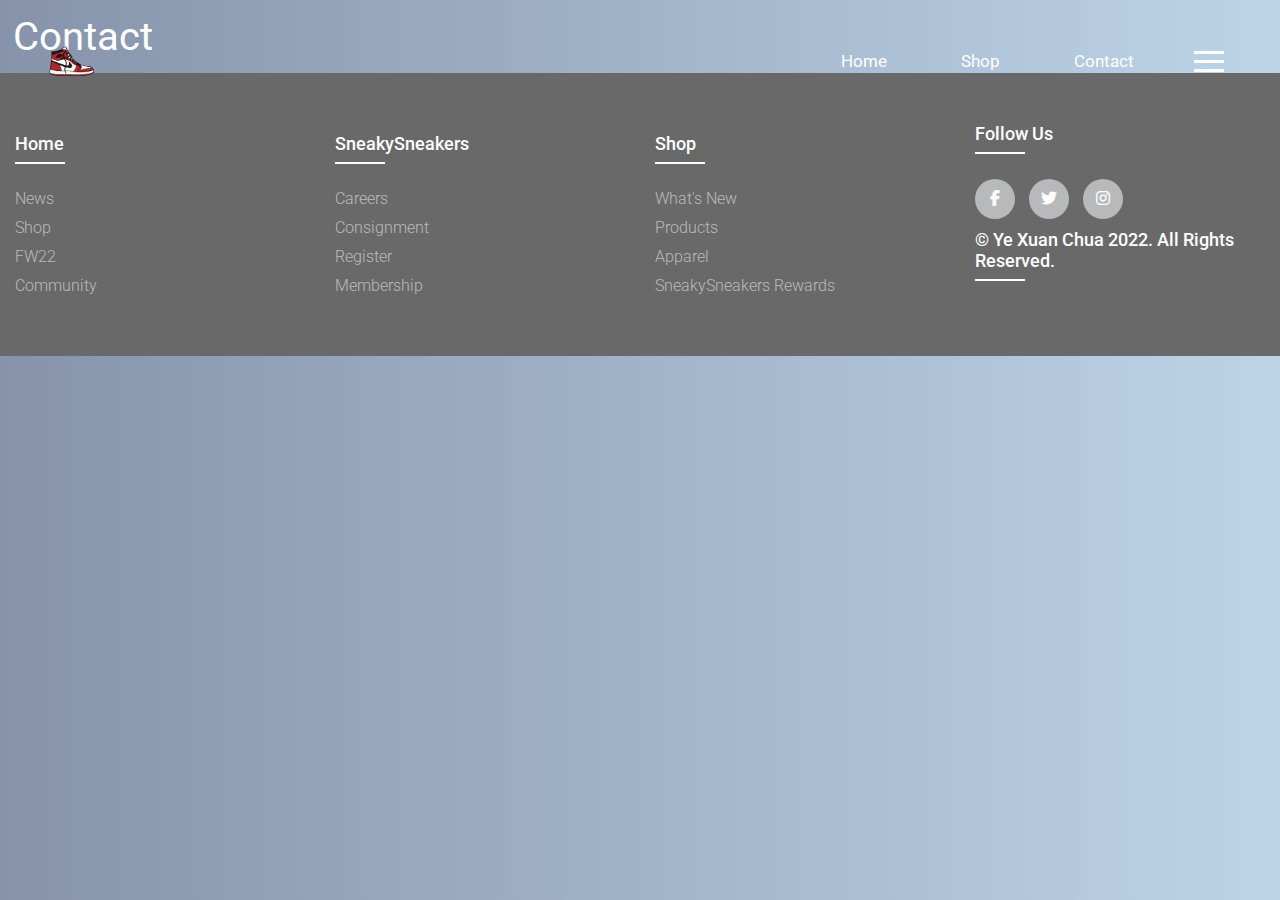
==== contact.html @ 9e3365d9 "update 23/11" ====
<!DOCTYPE html>
    <html lang="en">
    <head>
        <meta charset="UTF-8">
        <meta name="viewport" content="width=device-width, initial-scale=1.0">

        <link rel="preconnect" href="https://fonts.googleapis.com">
        <link rel="preconnect" href="https://fonts.gstatic.com" crossorigin>
        <link href="https://fonts.googleapis.com/css2?family=Roboto:wght@300;400&display=swap" rel="stylesheet">

        <link
        rel="stylesheet"
        type="text/css"
        href="https://cdnjs.cloudflare.com/ajax/libs/font-awesome/6.2.0/css/all.min.css"
      />

        <!--HEADER-->
        <header class="header" id="header">
            <!--<h1>sneakysneakers</h1>-->
        </header>

        <!--ICON-->
        <link rel="shortcut icon" href = "index.html" type = "image/x-icon" >

        <!--CSS-->
        <link rel="stylesheet" href="style.css">

        <title>sneakysneakers_contact</title>
    
    </head>
    <body>
        <div class="container">
            <div class="navbar">
                <img src="IMGs/jordan-1-icon.png" alt = "" style="width: 7%;" class="icon">
                <nav>
                    <ul id="menuList">
                        <li><a href="index.html">Home</a></li>
                        <li><a href="shop.html">Shop</a></li>
                        <li><a href="contact.html">Contact</a></li>
                    </ul>
                </nav>
                <div class= "hamburger">
                    <div class="line"></div>
                    <div class="line"></div>
                    <div class="line"></div>

                  </div>
            </div>
        </div>

            <div class="ctitle"> 
                <p>Contact</p>
            </div>



        
    
    <footer>
        <footer class="footer">
            <div class="container">
              <div class="row">
                <div class="footer-col">
                  <h4>Home</h4>
                  <ul>
                    <li><a href="#">News</a></li>
                    <li><a href="#">Shop</a></li>
                    <li><a href="#">FW22</a></li>
                    <li><a href="#">Community</a></li>
                  </ul>
                </div>
                <div class="footer-col">
                  <h4>SneakySneakers</h4>
                  <ul>
                    <li><a href="#">Careers</a></li>
                    <li><a href="#">Consignment</a></li>
                    <li><a href="#">Register</a></li>
                    <li><a href="#">Membership</a></li>
                  </ul>
                </div>
                <div class="footer-col">
                  <h4>Shop</h4>
                  <ul>
                    <li ><a href="#">What's new</a></li>
                    <li><a href="#">Products</a></li>
                    <li><a href="#">Apparel</a></li>
                    <li><a href="#">SneakySneakers Rewards</a></li>
                  </ul>
                </div>
                <div class="footer-col">
                  <h4>Follow Us</h4>
                  <div class="social-links">
                    <a href="#"><i class="fab fa-facebook-f"></i></a>
                    <a href="#"><i class="fab fa-twitter"></i></a>
                    <a href="#"><i class="fab fa-instagram"></i></a>
                  </div>
                  <h4 class="copyright">
                    &copy; Ye Xuan Chua 2022. All rights reserved.
                  </h4>
                </div>
              </div>
            </div>
          </footer>

    </footer>

</main>
</body>
    </html>
---- style.css ----
@charset "utf-8";
/* CSS Document */
* {
  margin: 0;
  padding: 0;
  box-sizing: border-box;
}
body {
  font-family: "Roboto", sans-serif;
  background: linear-gradient(to right, #8693ab, #bdd4e7);
  width: 100%;
}
/* ------------------- NAVIGATION BAR ------------------ */
.container {
  width: 100%;
  font-family: "Roboto", sans-serif;
}
.back-gif {
  width: 100%;
  z-index: -10;
}
.div-vid {
  width: 100%;
  text-align: center;
}
.container p {
  position: absolute;
  top: 50%;
  left: 50%;
  text-align: center;
  transform: translate(-50%, -50%);
  font-size: 50px;
  color: white;
}
.navbar {
  width: 98%;
  position: absolute;
  top: 0;
  left: 0;
  padding: 30px;
  display: flex;
  align-items: center;
  justify-content: space-between;
}
.navbar .icon {
  width: 7%;
}
.intro-text p {
  font-size: 50px;
  font-weight: bolder;
}
.icon {
  width: 25px;
  cursor: pointer;
}
.hamburger {
  display: block;
  cursor: pointer;
}
.hamburger .line {
  width: 30px;
  height: 3px;
  background: #fefefe;
  margin: 6px 0;
}
nav {
  flex: 1;
  text-align: right;
}
nav ul li {
  list-style: none;
  display: inline-block;
  margin-right: 50px;
}
nav ul li a {
  display: block;
  color: white;
  text-align: center;
  padding: 14px 10px;
  font-size: 17px;
  font-family: "Roboto", sans-serif;
  text-decoration: none;
}
nav ul li a:hover {
  color: rgb(114, 114, 224);
}
/* ------------------------- INDEX ---------------------- */
.row {
  display: flex;
  justify-content: space-between;
  align-items: center;
  margin: 0px 0;
}
.col-1 {
  padding: 20px 20px;
  color: white;
  flex-basis: 40%;
  position: relative;
  margin-left: 50px;
}
.col-1 h2 {
  margin-top: 40px;
  font-size: 54px;
}
.col-1 h3 {
  font-size: 30px;
  color: #707070;
  font-weight: 100;
  margin: 20px 0 10px;
}
.col-1 p {
  font-size: 16px;
  color: #b7b7b7;
  font-weight: 100;
}
.col-1 h4 {
  margin: 30px 0;
  font-size: 20px;
}
button {
  width: 140px;
  border: 0;
  padding: 12px 10px;
  outline: none;
  color: #fff;
  background: linear-gradient(to right, #8693ab, #bdd4e7);
  border-radius: 6px;
  cursor: pointer;
  transition: width 0.5s;
}
button img {
  width: 30px;
  display: none;
}
button:hover img {
  display: block;
}
button:hover {
  width: 160px;
  display: flex;
  align-items: center;
  justify-content: space-between;
}
.col-1::after {
  content: "";
  width: 10px;
  height: 57%;
  background: linear-gradient(#b8c6db, #f5f7fa);
  position: absolute;
  left: -40px;
  top: 8px;
}
.col-2 {
  position: relative;
  flex-basis: 60%;
  display: flex;
  align-items: center;
  width: 100%;
}
.col-2 .jordan1 {
  width: 100%;
  padding: 30px;
}
.color-box {
  padding-top: 50px;
  position: absolute;
  right: 0;
  top: 15px;
  background: linear-gradient(#8693ab, #bdd4e7);
  border-radius: 20px 0 0 20px;
  height: 80%;
  width: 60%;
  z-index: -1;
}
.add-btn img {
  width: 35px;
  margin-bottom: 5px;
}
.add-btn {
  text-align: center;
  color: white;
  cursor: pointer;
}
.mission {
  text-align: center;
  color: white;
  width: 70%;
  margin-left: auto;
  margin-right: auto;
  font-size: 30px;
  padding-top: 3%;
  padding-bottom: 5%;
}
/* ------------------------- SHOP ---------------------- */
.companyname {
  color: white;
}
.shopSec {
  margin-top: 150px;
  padding: 10px 20px;
  padding-bottom: 7%;
  padding-top: 3%;
  font-size: 30px;
  z-index: -1;
}
.sheading {
  text-align: center;
  padding-top: 10px 0 30px 0;
  color: white;
}
.shopProducts {
  display: grid;
  grid-template-columns: 1fr 1fr 1fr;
  grid-column-gap: 5%;
  grid-row-gap: 10%;
  padding: 3% 2% 2% 2%;
  align-items: center;
}
.shopProducts .shopCard img {
  height: 100%;
  width: 100%;
}
.shopCard {
  width: 350px;
  height: 100%;
  background-color: #f5f7fa;
  box-shadow: 20px 30px 50px rgba(0, 0, 0, 0.3);
  border-radius: 5px;
  padding: 5px;
  padding-bottom: 2%;
  margin: 0 auto 20px auto;
}
.shopDesc {
  padding: 5px 20px;
  opacity: 0.8;
}
.shopName {
  font-weight: 900;
  font-size: 20px;
  color: #424144;
  padding: 0 20px;
}
.shopBox {
  display: flex;
  justify-content: space-between;
  align-items: center;
  padding: 20px;
  font-size: 30px;
  color: white;
}
.shopPrice {
  color: red;
  font-size: 20px;
  font-weight: bold;
}
/*.shopBtn { 
 font-size: 13px; 
 color: white; 
 padding: 10px 18px; 
 font-weight: 900; 
 border: 1px solid grey; 
 border-radius: 20px; 
 background-color: white; 
}*/
/* --------------------- FOOTER ----------------------------- */
ul {list-style: none;}

.footer {
  padding: 50px 0;
  background-color: #696969;
}
.footer-col {
  width: 25%;
  padding: 0 15px;
}
.footer-col h4 {
  font-size: 18px;
  text-transform: capitalize;
  margin-bottom: 35px;
  font-weight: 500;
  position: relative;
  color: white;
}
.footer-col h4::before {
  content: "";
  position: absolute;
  left: 0;
  bottom: -10px;
  height: 2px;
  box-sizing: border-box;
  background-color: white;
  width: 50px;
}
.footer-col ul li:not(:last-child) {
  margin-bottom: 10px;
}
.footer-col ul li a {
  font-size: 16px;
  text-transform: capitalize;
  color: #ffffff;
  text-decoration: none;
  font-weight: 300;
  color: #bbbbbb;
  display: block;
  transition: all 0.3s ease;
}
.footer-col ul li a:hover {
  color: #ffffff;
  padding-left: 10px;
}
.footer-col .social-links a {
  display: inline-block;
  height: 40px;
  width: 40px;
  background-color: #b7b9bb;
  margin: 0 10px 10px 0;
  text-align: center;
  line-height: 40px;
  border-radius: 50%;
  color: white;
  transition: all 0.5s ease;
}
.footer-col .social-links a:hover {
  color: #24262b;
  background-color: #ffffff;
}
.copyright {
  color: #bbbbbb;
}

/* --------------------- RESPONSIVE ----------------------------- */
@media only screen and (max-width: 800px) {
  nav ul {
    width: 100%;
    background: linear-gradient(#ff54a2, #ff575a);
    position: absolute;
    top: 75px;
    right: 0;
    z-index: 2;
  }
  nav ul li {
    display: block;
    margin-top: 10px;
    margin-bottom: 10px;
  }
  nav ul li a {
    color: #fff;
  }
  .menu-icon {
    display: block;
  }
}

/*--------Contact.html-----------*/
.ctitle {
  font-size: 40px;
  color: white;
  padding: 1% 1% 1% 1%;
}
/*----footer----*/
.contact {
  color: white;
}
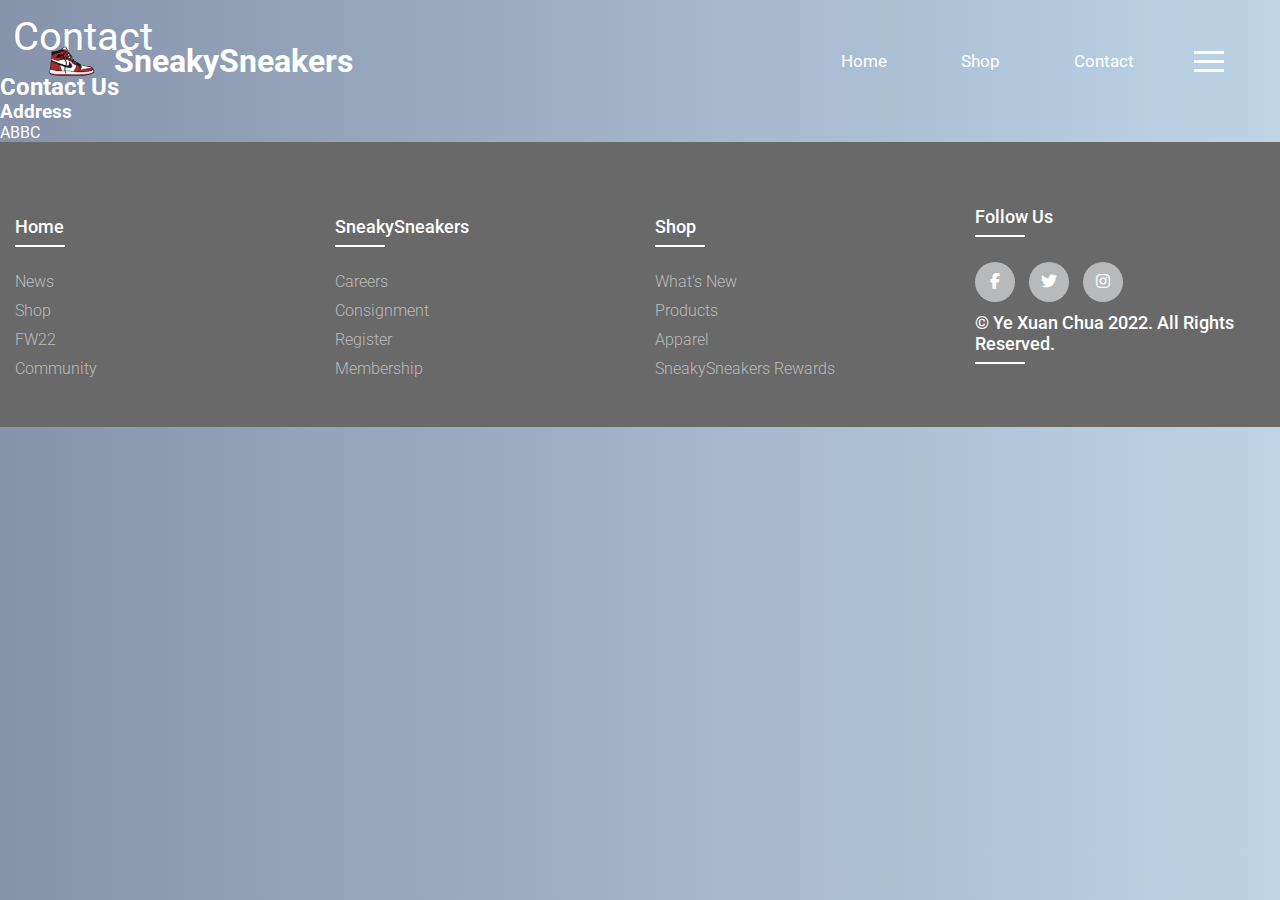
==== commit 292af338: "update 24/11" ====
--- a/contact.html
+++ b/contact.html
@@ -28,34 +28,54 @@
         <title>sneakysneakers_contact</title>
     
     </head>
+<!----------------------BODY------------------------->
     <body>
-        <div class="container">
-            <div class="navbar">
-                <img src="IMGs/jordan-1-icon.png" alt = "" style="width: 7%;" class="icon">
-                <nav>
-                    <ul id="menuList">
-                        <li><a href="index.html">Home</a></li>
-                        <li><a href="shop.html">Shop</a></li>
-                        <li><a href="contact.html">Contact</a></li>
-                    </ul>
-                </nav>
-                <div class= "hamburger">
-                    <div class="line"></div>
-                    <div class="line"></div>
-                    <div class="line"></div>
-
-                  </div>
-            </div>
-        </div>
+      <div class="container"> 
+        <div class="navbar"> <img src="IMGs/jordan-1-icon.png" alt = "" style="width: 7%;" class="icon"> 
+          <div class="companyname"> 
+            <h1>SneakySneakers</h1> 
+          </div> 
+          <nav> 
+            <ul id="menuList"> 
+              <li><a href="index.html">Home</a></li> 
+              <li><a href="shop.html">Shop</a></li> 
+              <li><a href="contact.html">Contact</a></li> 
+            </ul> 
+          </nav> 
+          <div class= "hamburger"> 
+            <div class="line"></div> 
+            <div class="line"></div> 
+            <div class="line"></div> 
+          </div> 
+        </div> 
+      </div> 
 
             <div class="ctitle"> 
                 <p>Contact</p>
             </div>
 
+<!-------------------------CONTENT------------------------------>
+<section class="contact">
+  <div class="content">
+    <h2>Contact Us</h2>
 
+  </div>
+  <div class="contactContain">
+    <div class="contactInfo">
+      <div class="box">
+        <div class="icon"> </div>
+        <div class="contactText">
+          <h3>Address</h3>
+          <p>ABBC</p>
 
-        
-    
+        </div>
+      </div>
+    </div>
+  </div>
+
+</section>
+
+<!--------------------------FOOTER----------------------------->
     <footer>
         <footer class="footer">
             <div class="container">
--- a/style.css
+++ b/style.css
@@ -89,7 +89,8 @@
   display: flex;
   justify-content: space-between;
   align-items: center;
-  margin: 0px 0;
+  padding-top: 5%;
+
 }
 .col-1 {
   padding: 20px 20px;
@@ -162,7 +163,7 @@
   padding: 30px;
 }
 .color-box {
-  padding-top: 50px;
+  padding-top: 7%;
   position: absolute;
   right: 0;
   top: 15px;
@@ -181,15 +182,37 @@
   color: white;
   cursor: pointer;
 }
-.mission {
-  text-align: center;
-  color: white;
-  width: 70%;
-  margin-left: auto;
-  margin-right: auto;
+
+.mission{
+  position: relative;
+  text-align: center;
+  max-height: 100%;
+}
+
+.mission img{
+  width: 100%;
+  height: 100%;
+  z-index: -1;
+  opacity: 0.6;
+}
+
+.mission_txt {
+  position: absolute;
+  top: 50%;
+  left: 50%;
+  transform: translate(-50%, -50%);
+  color: whitesmoke;
+}
+
+.mission_head{
+  font-size: 50px;
+  font-weight: 600;
+
+}
+
+.mission_body{
   font-size: 30px;
-  padding-top: 3%;
-  padding-bottom: 5%;
+  font-weight: 400;
 }
 /* ------------------------- SHOP ---------------------- */
 .companyname {
@@ -220,6 +243,11 @@
   height: 100%;
   width: 100%;
 }
+
+.shopProducts .shopCard img:hover{
+  transform: translateY(-.5rem);
+}
+
 .shopCard {
   width: 350px;
   height: 100%;
@@ -233,6 +261,8 @@
 .shopDesc {
   padding: 5px 20px;
   opacity: 0.8;
+
+
 }
 .shopName {
   font-weight: 900;
@@ -266,7 +296,7 @@
 ul {list-style: none;}
 
 .footer {
-  padding: 50px 0;
+  padding-bottom: 3%;
   background-color: #696969;
 }
 .footer-col {
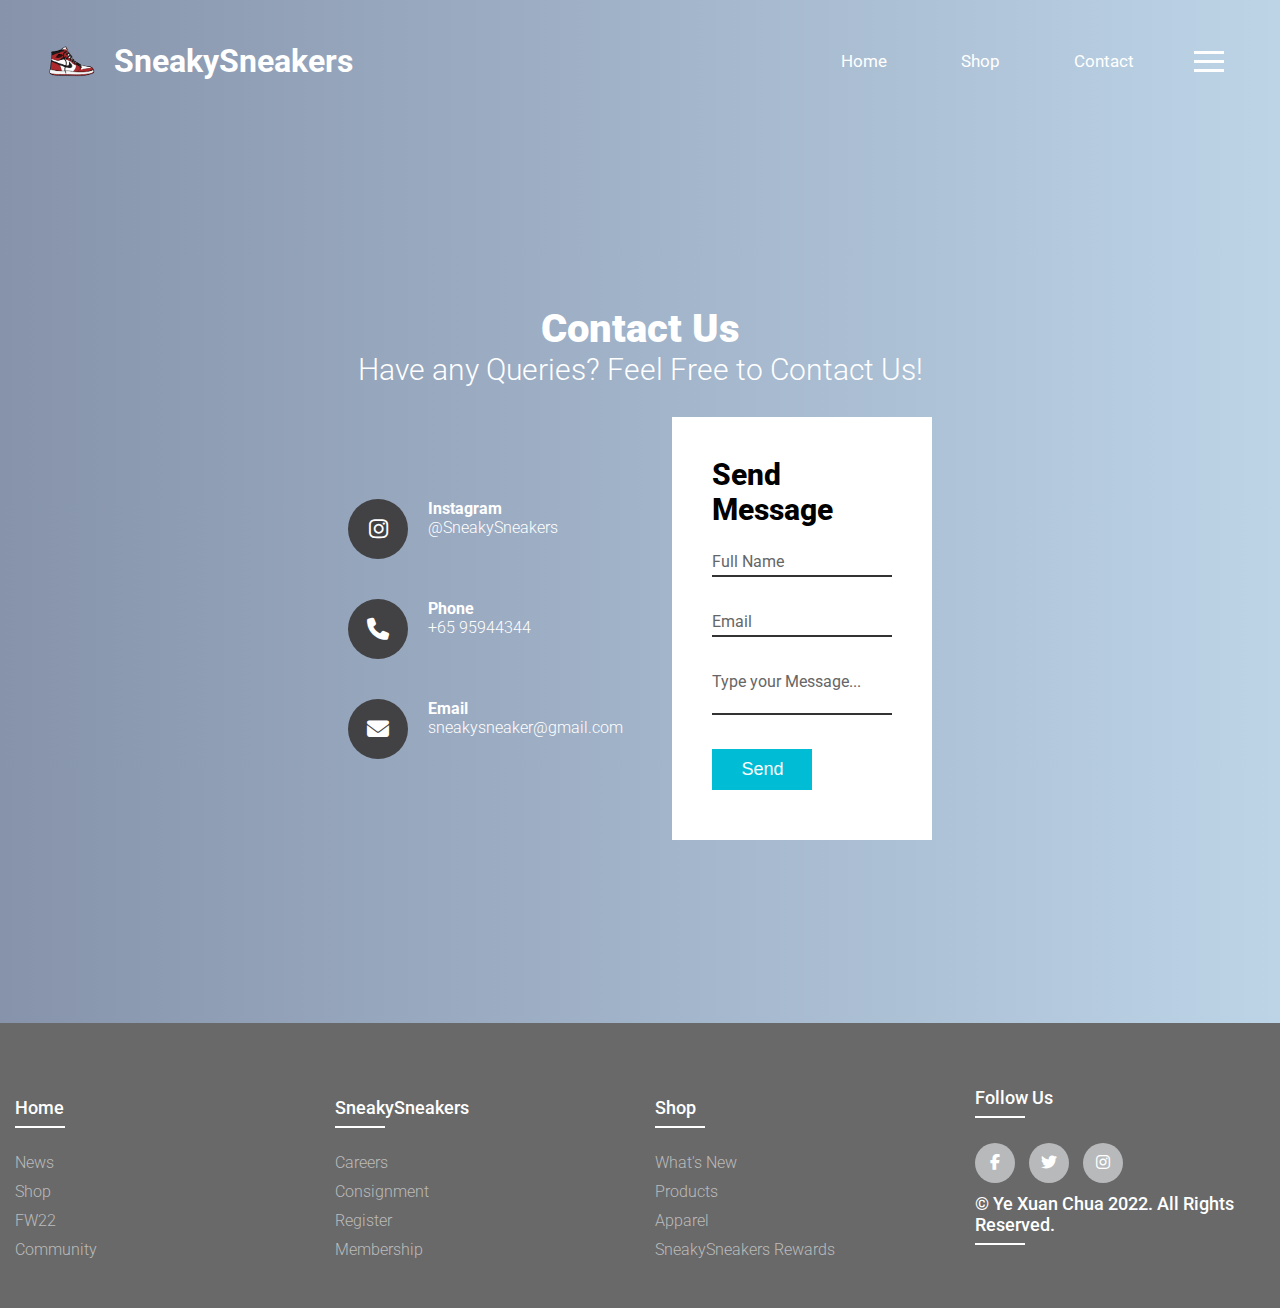
==== commit 08e1b95f: "update 26/11" ====
--- a/contact.html
+++ b/contact.html
@@ -30,47 +30,78 @@
     </head>
 <!----------------------BODY------------------------->
     <body>
-      <div class="container"> 
-        <div class="navbar"> <img src="IMGs/jordan-1-icon.png" alt = "" style="width: 7%;" class="icon"> 
-          <div class="companyname"> 
-            <h1>SneakySneakers</h1> 
-          </div> 
-          <nav> 
-            <ul id="menuList"> 
-              <li><a href="index.html">Home</a></li> 
-              <li><a href="shop.html">Shop</a></li> 
-              <li><a href="contact.html">Contact</a></li> 
-            </ul> 
-          </nav> 
-          <div class= "hamburger"> 
-            <div class="line"></div> 
-            <div class="line"></div> 
-            <div class="line"></div> 
-          </div> 
-        </div> 
-      </div> 
-
-            <div class="ctitle"> 
-                <p>Contact</p>
-            </div>
+<!------------------- NAVIGATION BAR --------------------------> 
+<div class="container"> 
+  <div class="Cnavbar"> <img src="IMGs/jordan-1-icon.png" alt = "" style="width: 7%;" class="icon"> 
+    <div class="companyname"> 
+      <h1>SneakySneakers</h1> 
+    </div> 
+    <nav> 
+      <ul id="menuList"> 
+        <li><a href="index.html">Home</a></li> 
+        <li><a href="shop.html">Shop</a></li> 
+        <li><a href="contact.html">Contact</a></li> 
+      </ul> 
+    </nav> 
+    <div class= "hamburger"> 
+      <div class="line"></div> 
+      <div class="line"></div> 
+      <div class="line"></div> 
+    </div> 
+  </div> 
+</div> 
+      
 
 <!-------------------------CONTENT------------------------------>
 <section class="contact">
   <div class="content">
-    <h2>Contact Us</h2>
-
+    <p class="contactUs">Contact Us</p>
+    <p class="contactP">Have any Queries? Feel Free to Contact Us!</p>
   </div>
   <div class="contactContain">
     <div class="contactInfo">
-      <div class="box">
-        <div class="icon"> </div>
+      <div class="cBox">
+        <div class="cIcon"><i class="fa-brands fa-instagram"></i> </div>
         <div class="contactText">
-          <h3>Address</h3>
-          <p>ABBC</p>
-
+          <p class="contactTextP">Instagram</p>
+          <p>@SneakySneakers</p>
         </div>
       </div>
+      <div class = "cBox">
+        <div class="cIcon"><i class="fa-solid fa-phone"></i></div>
+        <div class="contactText">
+          <p class="contactTextP">Phone</p>
+          <p>+65 95944344</p>
+        </div>
+      </div>
+        <div class = "cBox">
+          <div class="cIcon"><i class="fa-solid fa-envelope"></i></div>
+          <div class="contactText">
+            <p class="contactTextP">Email</p>
+            <p>sneakysneaker@gmail.com</p>
+          </div>
+      </div>
     </div>
+      <div class="contactForm">
+        <form>
+          <p class="contactFormP">Send Message</p>
+          <div class="inputBox">
+            <input type="text" name="" required="required">
+            <span>Full Name</span>
+          </div>
+          <div class="inputBox">
+            <input type="text" name="" required="required">
+            <span>Email</span>
+          </div>
+          <div class="inputBox">
+            <textarea required="required"></textarea>
+            <span>Type your Message...</span>
+          </div>
+          <div class="inputBox">
+            <input type="submit" name="" value="Send">
+          </div>
+        </form>
+      </div>
   </div>
 
 </section>
--- a/style.css
+++ b/style.css
@@ -187,6 +187,7 @@
   position: relative;
   text-align: center;
   max-height: 100%;
+  
 }
 
 .mission img{
@@ -194,6 +195,7 @@
   height: 100%;
   z-index: -1;
   opacity: 0.6;
+  margin-bottom: -4px;
 }
 
 .mission_txt {
@@ -382,11 +384,167 @@
 }
 
 /*--------Contact.html-----------*/
-.ctitle {
+.Cnavbar {
+  width: 98%;
+  position: relative;
+  top: 0;
+  left: 0;
+  padding: 30px;
+  display: flex;
+  align-items: center;
+  justify-content: space-between;
+}
+
+.contact{
+  position: relative;
+  min-height: 100vh ;
+  padding: 50px 100px;
+  display: flex;
+  justify-content: center;
+  align-items: center;
+  flex-direction: column;
+}
+
+.contact .content 
+{
+  max-width: 800px;
+  text-align: center;
+}
+
+.contact .contactUs
+{
   font-size: 40px;
-  color: white;
-  padding: 1% 1% 1% 1%;
-}
+  font-weight: 1000;
+}
+
+.contact .contactP
+{
+  font-size: 30px;
+  font-weight: 300;
+}
+
+.contactContain
+{
+  width: 60%;
+  display: flex;
+  justify-content: center;
+  align-items: center;
+  margin-top: 30px;
+}
+
+.contactContain .contactInfo
+{
+  width: 50%;
+  display: flex;
+  flex-direction:column ;
+}
+
+.contactContain .contactInfo .cBox
+{
+  position: relative;
+  padding: 20px 0;
+  display: flex;
+}
+
+
+
+.contactContain .contactInfo .cBox .cIcon
+{
+  min-width: 60px;
+  height: 60px;
+  display: flex;
+  background-color: #424144;
+  justify-content: center;
+  align-items: center;
+  border-radius: 50%;
+  font-size: 22px;
+}
+
+.contactContain .contactInfo .cBox .contactText
+{
+  display: flex;
+  margin-left: 20px;
+  font-size: 16px;
+  flex-direction: column;
+  font-weight: 300 ;
+}
+
+.contactContain .contactInfo .cBox .contactText .contactTextP
+{
+  font-weight: 700;
+
+}
+
+.contactForm
+{
+  width: 40%;
+  padding: 40px;
+  background: white;
+}
+
+.contactForm .contactFormP
+{
+  font-size: 30px;
+  font-weight: 800;
+  color: black;
+}
+
+.contactForm .inputBox
+{
+  position: relative;
+  width: 100%;
+  margin-top: 10px;
+}
+
+.contactForm .inputBox input,
+.contactForm .inputBox textarea
+{
+  width: 100%;
+  padding: 5px 0;
+  font-size: 16px;
+  margin: 10px 0;
+  border: none;
+  border-bottom: 2px solid #333;
+  outline: none;
+  resize: none;
+
+}
+
+.contactForm .inputBox span
+{
+  position: absolute;
+  left: 0;
+  padding: 5px 0;
+  font-size: 16px;
+  margin: 10px 0;
+  pointer-events: none;
+  transition: 0.5s;
+  color: #666;
+
+}
+
+.contactForm .inputBox input:focus ~ span,
+.contactForm .inputBox input:valid ~ span,
+.contactForm .inputBox textarea:focus ~ span,
+.contactForm .inputBox textarea:valid ~ span
+{
+  color: #e91e63;
+  font-size: 12px;
+  transform: translateY(-20px);
+}
+
+.contactForm .inputBox input[type="submit"]
+{
+  width: 100px;
+  background: #00bcd4;
+  color: white;
+  border: none;
+  cursor: pointer;
+  padding: 10px;
+  font-size: 18px;
+}
+
+
 /*----footer----*/
 .contact {
   color: white;
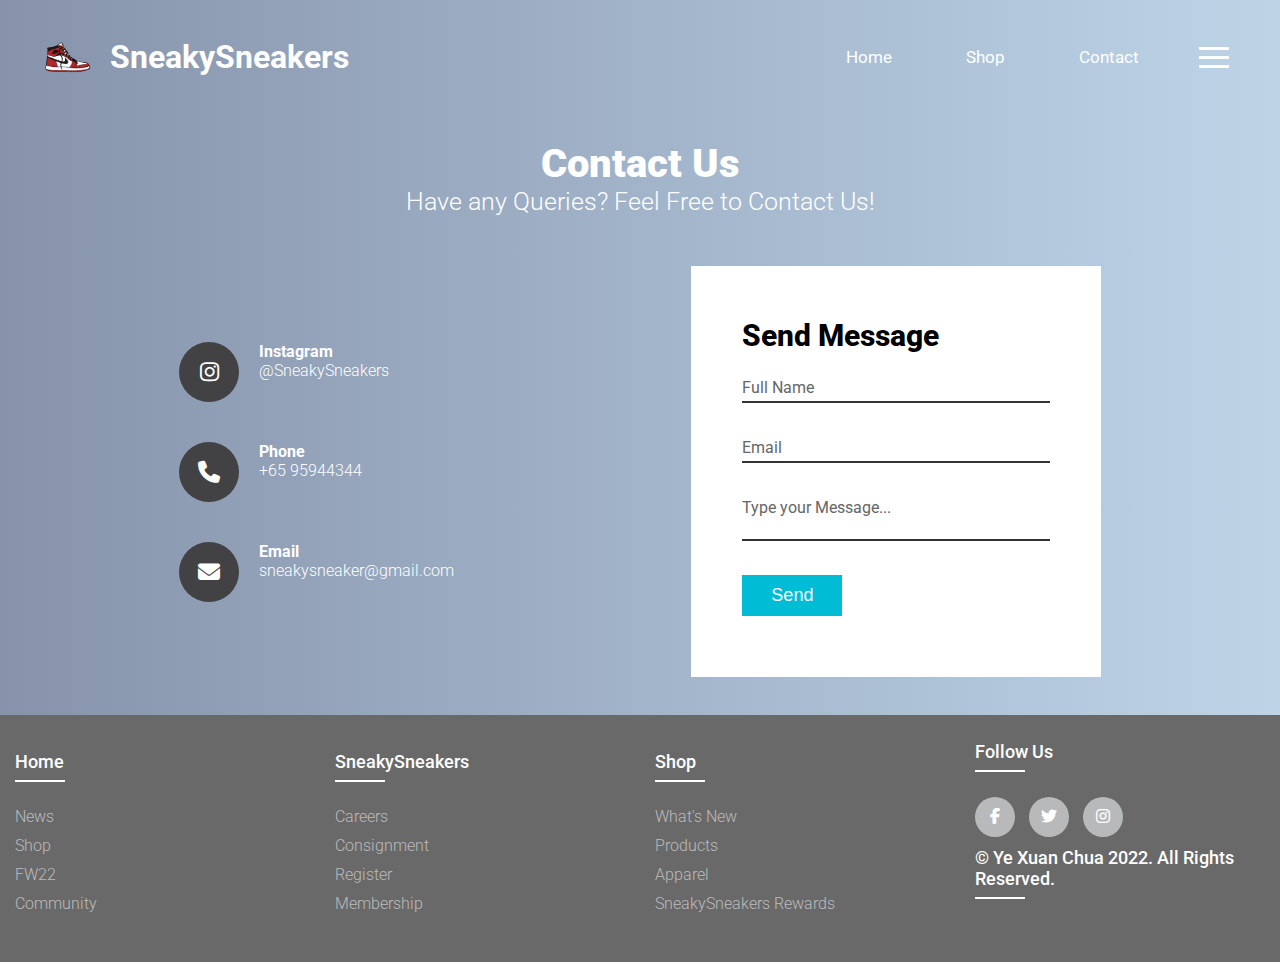
==== commit 2a487010: "update 27/11 -1" ====
--- a/contact.html
+++ b/contact.html
@@ -107,53 +107,50 @@
 </section>
 
 <!--------------------------FOOTER----------------------------->
-    <footer>
-        <footer class="footer">
-            <div class="container">
-              <div class="row">
-                <div class="footer-col">
-                  <h4>Home</h4>
-                  <ul>
-                    <li><a href="#">News</a></li>
-                    <li><a href="#">Shop</a></li>
-                    <li><a href="#">FW22</a></li>
-                    <li><a href="#">Community</a></li>
-                  </ul>
-                </div>
-                <div class="footer-col">
-                  <h4>SneakySneakers</h4>
-                  <ul>
-                    <li><a href="#">Careers</a></li>
-                    <li><a href="#">Consignment</a></li>
-                    <li><a href="#">Register</a></li>
-                    <li><a href="#">Membership</a></li>
-                  </ul>
-                </div>
-                <div class="footer-col">
-                  <h4>Shop</h4>
-                  <ul>
-                    <li ><a href="#">What's new</a></li>
-                    <li><a href="#">Products</a></li>
-                    <li><a href="#">Apparel</a></li>
-                    <li><a href="#">SneakySneakers Rewards</a></li>
-                  </ul>
-                </div>
-                <div class="footer-col">
-                  <h4>Follow Us</h4>
-                  <div class="social-links">
-                    <a href="#"><i class="fab fa-facebook-f"></i></a>
-                    <a href="#"><i class="fab fa-twitter"></i></a>
-                    <a href="#"><i class="fab fa-instagram"></i></a>
-                  </div>
-                  <h4 class="copyright">
-                    &copy; Ye Xuan Chua 2022. All rights reserved.
-                  </h4>
-                </div>
-              </div>
-            </div>
-          </footer>
-
-    </footer>
+<footer class="footer">
+  <div class="container_1">
+    <div class="row_1">
+      <div class="footer-col">
+        <h4>Home</h4>
+        <ul>
+          <li><a href="#">News</a></li>
+          <li><a href="#">Shop</a></li>
+          <li><a href="#">FW22</a></li>
+          <li><a href="#">Community</a></li>
+        </ul>
+      </div>
+      <div class="footer-col">
+        <h4>SneakySneakers</h4>
+        <ul>
+          <li><a href="#">Careers</a></li>
+          <li><a href="#">Consignment</a></li>
+          <li><a href="#">Register</a></li>
+          <li><a href="#">Membership</a></li>
+        </ul>
+      </div>
+      <div class="footer-col">
+        <h4>Shop</h4>
+        <ul>
+          <li><a href="#">What's new</a></li>
+          <li><a href="#">Products</a></li>
+          <li><a href="#">Apparel</a></li>
+          <li><a href="#">SneakySneakers Rewards</a></li>
+        </ul>
+      </div>
+      <div class="footer-col">
+        <h4>Follow Us</h4>
+        <div class="social-links">
+          <a href="#"><i class="fab fa-facebook-f"></i></a>
+          <a href="#"><i class="fab fa-twitter"></i></a>
+          <a href="#"><i class="fab fa-instagram"></i></a>
+        </div>
+        <h4 class="copyright">
+          &copy; Ye Xuan Chua 2022. All rights reserved.
+        </h4>
+      </div>
+    </div>
+  </div>
+</footer>
 
 </main>
 </body>
--- a/style.css
+++ b/style.css
@@ -43,7 +43,7 @@
   justify-content: space-between;
 }
 .navbar .icon {
-  width: 7%;
+  width: 150px;
 }
 .intro-text p {
   font-size: 50px;
@@ -236,8 +236,7 @@
 .shopProducts {
   display: grid;
   grid-template-columns: 1fr 1fr 1fr;
-  grid-column-gap: 5%;
-  grid-row-gap: 10%;
+  grid-gap: 5%;
   padding: 3% 2% 2% 2%;
   align-items: center;
 }
@@ -294,8 +293,182 @@
  border-radius: 20px; 
  background-color: white; 
 }*/
+
+/*------------------------CONTACT-------------------------*/
+.Cnavbar {
+  width: 98%;
+  position: relative;
+  top: 0;
+  left: 0;
+  padding: 2%;
+  padding-bottom: 1%;
+  display: flex;
+  align-items: center;
+  justify-content: space-between;
+}
+
+.contact{
+  position: relative;
+  min-height: 50% ;
+  padding: 3% 10%;
+  display: flex;
+  justify-content: center;
+  align-items: center;
+  flex-direction: column;
+  color: white;
+}
+
+.contact .content 
+{
+  max-width: 60%;
+  text-align: center;
+  padding-bottom: 2% ;
+}
+
+.contact .contactUs
+{
+  font-size: 40px;
+  font-weight: 1000;
+}
+
+.contact .contactP
+{
+  font-size: 25px;
+  font-weight: 300;
+}
+
+.contactContain
+{
+  width: 100%;
+  display: flex;
+  justify-content: center;
+  align-items: center;
+  margin-top: 30px;
+}
+
+.contactContain .contactInfo
+{
+  width: 50%;
+  display: flex;
+  flex-direction:column ;
+}
+
+.contactContain .contactInfo .cBox
+{
+  position: relative;
+  padding: 20px 0;
+  display: flex;
+}
+
+
+
+.contactContain .contactInfo .cBox .cIcon
+{
+  min-width: 60px;
+  height: 60px;
+  display: flex;
+  background-color: #424144;
+  justify-content: center;
+  align-items: center;
+  border-radius: 50%;
+  font-size: 22px;
+}
+
+.contactContain .contactInfo .cBox .contactText
+{
+  display: flex;
+  margin-left: 20px;
+  font-size: 16px;
+  flex-direction: column;
+  font-weight: 300 ;
+}
+
+.contactContain .contactInfo .cBox .contactText .contactTextP
+{
+  font-weight: 700;
+
+}
+
+.contactForm
+{
+  width: 40%;
+  padding: 5% ;
+  background: white;
+}
+
+.contactForm .contactFormP
+{
+  font-size: 30px;
+  font-weight: 800;
+  color: black;
+}
+
+.contactForm .inputBox
+{
+  position: relative;
+  width: 100%;
+  margin-top: 10px;
+}
+
+.contactForm .inputBox input,
+.contactForm .inputBox textarea
+{
+  width: 100%;
+  padding: 5px 0;
+  font-size: 16px;
+  margin: 10px 0;
+  border: none;
+  border-bottom: 2px solid #333;
+  outline: none;
+  resize: none;
+
+}
+
+.contactForm .inputBox span
+{
+  position: absolute;
+  left: 0;
+  padding: 5px 0;
+  font-size: 16px;
+  margin: 10px 0;
+  pointer-events: none;
+  transition: 0.5s;
+  color: #666;
+
+}
+
+.contactForm .inputBox input:focus ~ span,
+.contactForm .inputBox input:valid ~ span,
+.contactForm .inputBox textarea:focus ~ span,
+.contactForm .inputBox textarea:valid ~ span
+{
+  color: #e91e63;
+  font-size: 12px;
+  transform: translateY(-20px);
+}
+
+.contactForm .inputBox input[type="submit"]
+{
+  width: 100px;
+  background: #00bcd4;
+  color: white;
+  border: none;
+  cursor: pointer;
+  padding: 10px;
+  font-size: 18px;
+}
+
+/*-----------------------CONTACT END------------------------------*/
+
+
 /* --------------------- FOOTER ----------------------------- */
 ul {list-style: none;}
+.row_1 {
+  display: flex;
+  justify-content: space-between;
+  align-items: center;
+  padding-top: 2%;
+}
 
 .footer {
   padding-bottom: 3%;
@@ -361,7 +534,9 @@
 }
 
 /* --------------------- RESPONSIVE ----------------------------- */
-@media only screen and (max-width: 800px) {
+@media only screen and (max-width: 400px) {
+
+/*--------------------NAVBAR-------------------------*/
   nav ul {
     width: 100%;
     background: linear-gradient(#ff54a2, #ff575a);
@@ -381,171 +556,92 @@
   .menu-icon {
     display: block;
   }
-}
-
-/*--------Contact.html-----------*/
-.Cnavbar {
-  width: 98%;
-  position: relative;
-  top: 0;
-  left: 0;
-  padding: 30px;
-  display: flex;
-  align-items: center;
-  justify-content: space-between;
-}
-
-.contact{
-  position: relative;
-  min-height: 100vh ;
-  padding: 50px 100px;
-  display: flex;
-  justify-content: center;
-  align-items: center;
+
+  /*-----------------INDEX--------------------------*/
+  
+  /*-----------------SHOP--------------------------*/
+  .shopSec {
+    margin-top: 150px;
+    padding: 10px 20px;
+    padding-bottom: 7%;
+    padding-top: 3%;
+    font-size: 30px;
+    z-index: -1;
+  }
+  .sheading {
+    text-align: center;
+    padding-top: 10px 0 30px 0;
+    color: white;
+  }
+  .shopProducts {
+    display: grid;
+    grid-template-columns: 1fr;
+    grid-gap: 20px;
+    padding: 3% 2% 2% 2%;
+    align-items: center;
+  }
+  .shopProducts .shopCard img {
+    height: 100%;
+    width: 100%;
+  }
+  
+  .shopProducts .shopCard img:hover{
+    transform: translateY(-.5rem);
+  }
+  
+  .shopCard {
+    width: 350px;
+    height: 100%;
+    background-color: #f5f7fa;
+    box-shadow: 20px 30px 50px rgba(0, 0, 0, 0.3);
+    border-radius: 5px;
+    padding: 5px;
+    padding-bottom: 2%;
+    margin: 0 auto 20px auto;
+  }
+  .shopDesc {
+    padding: 5px 20px;
+    opacity: 0.8;
+  
+  
+  }
+  .shopName {
+    font-weight: 900;
+    font-size: 20px;
+    color: #424144;
+    padding: 0 20px;
+  }
+  .shopBox {
+    display: flex;
+    justify-content: space-between;
+    align-items: center;
+    padding: 20px;
+    font-size: 30px;
+    color: white;
+  }
+  .shopPrice {
+    color: red;
+    font-size: 20px;
+    font-weight: bold;
+  }
+
+  /*---------------CONTACT---------------------*/
+.contact
+{
+  padding: 50px;
+}
+.container
+{
   flex-direction: column;
 }
 
-.contact .content 
-{
-  max-width: 800px;
-  text-align: center;
-}
-
-.contact .contactUs
-{
-  font-size: 40px;
-  font-weight: 1000;
-}
-
-.contact .contactP
-{
-  font-size: 30px;
-  font-weight: 300;
-}
-
-.contactContain
-{
-  width: 60%;
-  display: flex;
-  justify-content: center;
-  align-items: center;
-  margin-top: 30px;
-}
-
-.contactContain .contactInfo
-{
-  width: 50%;
-  display: flex;
-  flex-direction:column ;
-}
-
-.contactContain .contactInfo .cBox
-{
-  position: relative;
-  padding: 20px 0;
-  display: flex;
-}
-
-
-
-.contactContain .contactInfo .cBox .cIcon
-{
-  min-width: 60px;
-  height: 60px;
-  display: flex;
-  background-color: #424144;
-  justify-content: center;
-  align-items: center;
-  border-radius: 50%;
-  font-size: 22px;
-}
-
-.contactContain .contactInfo .cBox .contactText
-{
-  display: flex;
-  margin-left: 20px;
-  font-size: 16px;
-  flex-direction: column;
-  font-weight: 300 ;
-}
-
-.contactContain .contactInfo .cBox .contactText .contactTextP
-{
-  font-weight: 700;
-
-}
-
-.contactForm
-{
-  width: 40%;
-  padding: 40px;
-  background: white;
-}
-
-.contactForm .contactFormP
-{
-  font-size: 30px;
-  font-weight: 800;
-  color: black;
-}
-
-.contactForm .inputBox
-{
-  position: relative;
-  width: 100%;
-  margin-top: 10px;
-}
-
-.contactForm .inputBox input,
-.contactForm .inputBox textarea
-{
-  width: 100%;
-  padding: 5px 0;
-  font-size: 16px;
-  margin: 10px 0;
-  border: none;
-  border-bottom: 2px solid #333;
-  outline: none;
-  resize: none;
-
-}
-
-.contactForm .inputBox span
-{
-  position: absolute;
-  left: 0;
-  padding: 5px 0;
-  font-size: 16px;
-  margin: 10px 0;
-  pointer-events: none;
-  transition: 0.5s;
-  color: #666;
-
-}
-
-.contactForm .inputBox input:focus ~ span,
-.contactForm .inputBox input:valid ~ span,
-.contactForm .inputBox textarea:focus ~ span,
-.contactForm .inputBox textarea:valid ~ span
-{
-  color: #e91e63;
-  font-size: 12px;
-  transform: translateY(-20px);
-}
-
-.contactForm .inputBox input[type="submit"]
-{
-  width: 100px;
-  background: #00bcd4;
-  color: white;
-  border: none;
-  cursor: pointer;
-  padding: 10px;
-  font-size: 18px;
-}
-
-
-/*----footer----*/
-.contact {
-  color: white;
-}
+ /*-----------------FOOTER----------------------*/
+ .footer-col { 
+  width: 100%; 
+  margin-bottom: 30px; 
+}
+
+/*-----------------------------RESPONSIVE END-----------------------------------------*/
+}
+
+
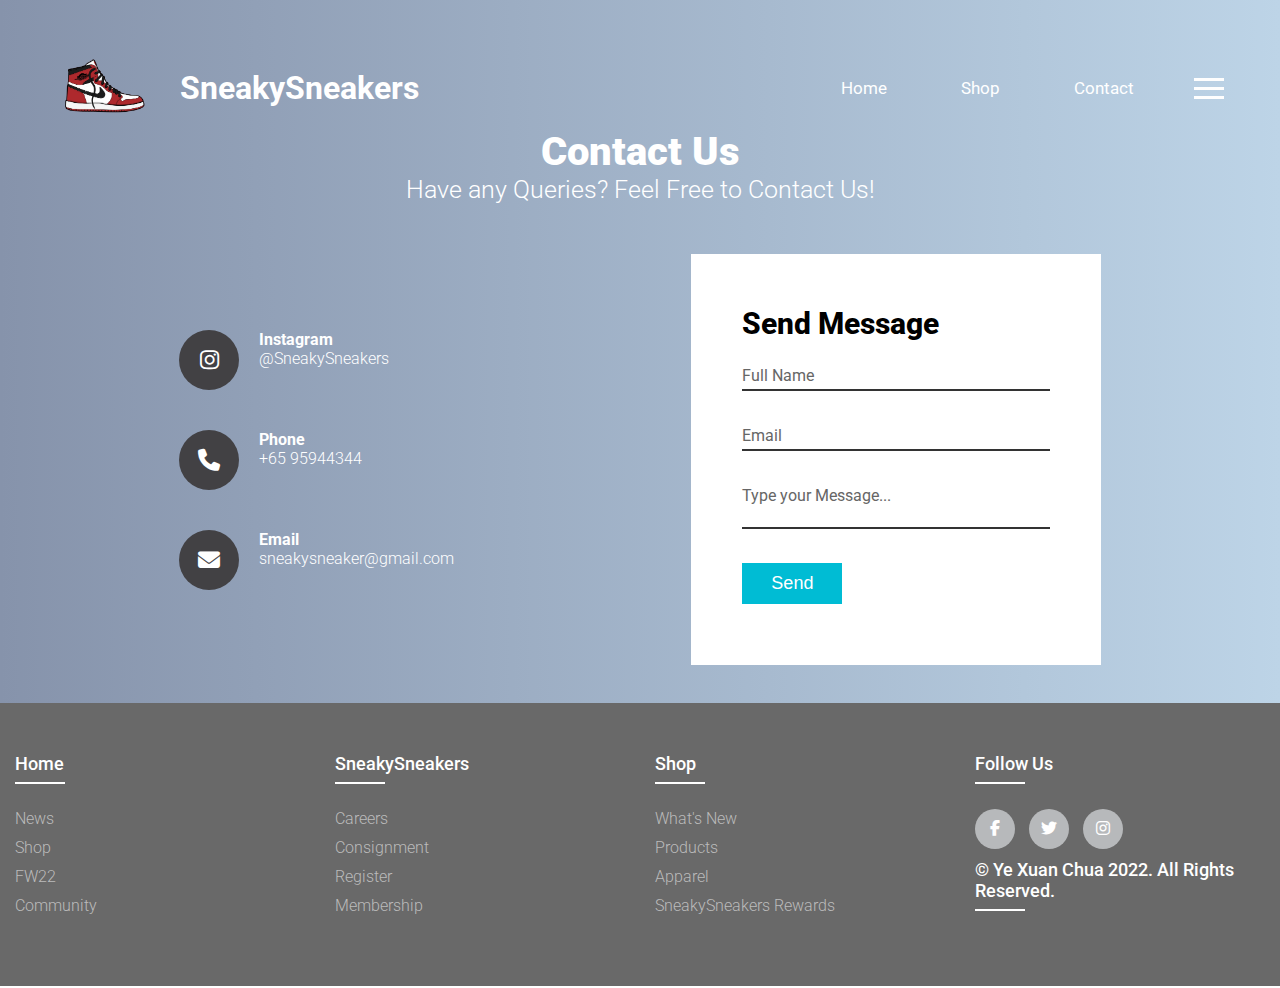
==== commit 249914e6: "update 27/11 -3" ====
--- a/contact.html
+++ b/contact.html
@@ -1,56 +1,42 @@
 <!DOCTYPE html>
-    <html lang="en">
-    <head>
-        <meta charset="UTF-8">
-        <meta name="viewport" content="width=device-width, initial-scale=1.0">
-
-        <link rel="preconnect" href="https://fonts.googleapis.com">
-        <link rel="preconnect" href="https://fonts.gstatic.com" crossorigin>
-        <link href="https://fonts.googleapis.com/css2?family=Roboto:wght@300;400&display=swap" rel="stylesheet">
-
-        <link
+<html lang="en">
+<head>
+<meta charset="UTF-8">
+<meta name="viewport" content="width=device-width, initial-scale=1.0">
+<link rel="preconnect" href="https://fonts.googleapis.com">
+<link rel="preconnect" href="https://fonts.gstatic.com" crossorigin>
+<link href="https://fonts.googleapis.com/css2?family=Roboto:wght@300;400&display=swap" rel="stylesheet">
+<link
         rel="stylesheet"
         type="text/css"
         href="https://cdnjs.cloudflare.com/ajax/libs/font-awesome/6.2.0/css/all.min.css"
       />
-
-        <!--HEADER-->
-        <header class="header" id="header">
-            <!--<h1>sneakysneakers</h1>-->
-        </header>
-
-        <!--ICON-->
-        <link rel="shortcut icon" href = "index.html" type = "image/x-icon" >
-
-        <!--CSS-->
-        <link rel="stylesheet" href="style.css">
-
-        <title>sneakysneakers_contact</title>
-    
-    </head>
+<link rel="stylesheet" href="style.css">
+<title>sneakysneakers_contact</title>
+</head>
 <!----------------------BODY------------------------->
-    <body>
-<!------------------- NAVIGATION BAR --------------------------> 
-<div class="container"> 
-  <div class="Cnavbar"> <img src="IMGs/jordan-1-icon.png" alt = "" style="width: 7%;" class="icon"> 
-    <div class="companyname"> 
-      <h1>SneakySneakers</h1> 
-    </div> 
-    <nav> 
-      <ul id="menuList"> 
-        <li><a href="index.html">Home</a></li> 
-        <li><a href="shop.html">Shop</a></li> 
-        <li><a href="contact.html">Contact</a></li> 
-      </ul> 
-    </nav> 
-    <div class= "hamburger"> 
-      <div class="line"></div> 
-      <div class="line"></div> 
-      <div class="line"></div> 
-    </div> 
-  </div> 
-</div> 
-      
+<body>
+<!------------------- NAVIGATION BAR -------------------------->
+<div class="container">
+  <div class="navbar">
+    <div class="logo"> <a href="index.html"> <img src="IMGs/jordan-1-icon.png" alt="" class="icon"> </a> </div>
+    <div class="companyname">
+      <h1>SneakySneakers</h1>
+    </div>
+    <nav>
+      <ul id="menuList">
+        <li><a href="index.html">Home</a></li>
+        <li><a href="shop.html">Shop</a></li>
+        <li><a href="contact.html">Contact</a></li>
+      </ul>
+    </nav>
+    <div class= "hamburger">
+      <div class="line"></div>
+      <div class="line"></div>
+      <div class="line"></div>
+    </div>
+  </div>
+</div>
 
 <!-------------------------CONTENT------------------------------>
 <section class="contact">
@@ -74,36 +60,32 @@
           <p>+65 95944344</p>
         </div>
       </div>
-        <div class = "cBox">
-          <div class="cIcon"><i class="fa-solid fa-envelope"></i></div>
-          <div class="contactText">
-            <p class="contactTextP">Email</p>
-            <p>sneakysneaker@gmail.com</p>
-          </div>
+      <div class = "cBox">
+        <div class="cIcon"><i class="fa-solid fa-envelope"></i></div>
+        <div class="contactText">
+          <p class="contactTextP">Email</p>
+          <p>sneakysneaker@gmail.com</p>
+        </div>
       </div>
     </div>
-      <div class="contactForm">
-        <form>
-          <p class="contactFormP">Send Message</p>
-          <div class="inputBox">
-            <input type="text" name="" required="required">
-            <span>Full Name</span>
-          </div>
-          <div class="inputBox">
-            <input type="text" name="" required="required">
-            <span>Email</span>
-          </div>
-          <div class="inputBox">
-            <textarea required="required"></textarea>
-            <span>Type your Message...</span>
-          </div>
-          <div class="inputBox">
-            <input type="submit" name="" value="Send">
-          </div>
-        </form>
-      </div>
+    <div class="contactForm">
+      <form>
+        <p class="contactFormP">Send Message</p>
+        <div class="inputBox">
+          <input type="text" name="" required="required">
+          <span>Full Name</span> </div>
+        <div class="inputBox">
+          <input type="text" name="" required="required">
+          <span>Email</span> </div>
+        <div class="inputBox">
+          <textarea required="required"></textarea>
+          <span>Type your Message...</span> </div>
+        <div class="inputBox">
+          <input type="submit" name="" value="Send">
+        </div>
+      </form>
+    </div>
   </div>
-
 </section>
 
 <!--------------------------FOOTER----------------------------->
@@ -139,19 +121,12 @@
       </div>
       <div class="footer-col">
         <h4>Follow Us</h4>
-        <div class="social-links">
-          <a href="#"><i class="fab fa-facebook-f"></i></a>
-          <a href="#"><i class="fab fa-twitter"></i></a>
-          <a href="#"><i class="fab fa-instagram"></i></a>
-        </div>
-        <h4 class="copyright">
-          &copy; Ye Xuan Chua 2022. All rights reserved.
-        </h4>
+        <div class="social-links"> <a href="#"><i class="fab fa-facebook-f"></i></a> <a href="#"><i class="fab fa-twitter"></i></a> <a href="#"><i class="fab fa-instagram"></i></a> </div>
+        <h4 class="copyright"> &copy; Ye Xuan Chua 2022. All rights reserved. </h4>
       </div>
     </div>
   </div>
 </footer>
-
 </main>
 </body>
-    </html>
+</html>--- a/style.css
+++ b/style.css
@@ -90,7 +90,6 @@
   justify-content: space-between;
   align-items: center;
   padding-top: 5%;
-
 }
 .col-1 {
   padding: 20px 20px;
@@ -182,22 +181,18 @@
   color: white;
   cursor: pointer;
 }
-
-.mission{
+.mission {
   position: relative;
   text-align: center;
   max-height: 100%;
-  
-}
-
-.mission img{
+}
+.mission img {
   width: 100%;
   height: 100%;
   z-index: -1;
   opacity: 0.6;
   margin-bottom: -4px;
 }
-
 .mission_txt {
   position: absolute;
   top: 50%;
@@ -205,14 +200,11 @@
   transform: translate(-50%, -50%);
   color: whitesmoke;
 }
-
-.mission_head{
+.mission_head {
   font-size: 50px;
   font-weight: 600;
-
-}
-
-.mission_body{
+}
+.mission_body {
   font-size: 30px;
   font-weight: 400;
 }
@@ -221,7 +213,7 @@
   color: white;
 }
 .shopSec {
-  margin-top: 150px;
+  margin-top: 80px;
   padding: 10px 20px;
   padding-bottom: 7%;
   padding-top: 3%;
@@ -235,20 +227,31 @@
 }
 .shopProducts {
   display: grid;
-  grid-template-columns: 1fr 1fr 1fr;
+  grid-template-columns: 1fr 1fr 1fr ;
   grid-gap: 5%;
-  padding: 3% 2% 2% 2%;
-  align-items: center;
+  padding: 3% 3% 3% 3%;
+  align-items: center;
+}
+.shopBox button i {
+  width: 30px;
+  display: none;
+}
+.shopBox button:hover i {
+  display: block;
+}
+.shopcard button:hover {
+  width: 160px;
+  display: flex;
+  align-items: center;
+  justify-content: space-between;
 }
 .shopProducts .shopCard img {
-  height: 100%;
-  width: 100%;
-}
-
-.shopProducts .shopCard img:hover{
+  height: 80%;
+  width: 100%;
+}
+.shopProducts .shopCard img:hover {
   transform: translateY(-.5rem);
 }
-
 .shopCard {
   width: 350px;
   height: 100%;
@@ -262,8 +265,6 @@
 .shopDesc {
   padding: 5px 20px;
   opacity: 0.8;
-
-
 }
 .shopName {
   font-weight: 900;
@@ -293,77 +294,50 @@
  border-radius: 20px; 
  background-color: white; 
 }*/
+/*------------------------CONTACT-------------------------*/
 
-/*------------------------CONTACT-------------------------*/
-.Cnavbar {
-  width: 98%;
-  position: relative;
-  top: 0;
-  left: 0;
-  padding: 2%;
-  padding-bottom: 1%;
-  display: flex;
-  align-items: center;
-  justify-content: space-between;
-}
-
-.contact{
-  position: relative;
-  min-height: 50% ;
+.contact {
+  position: relative;
+  min-height: 50%;
   padding: 3% 10%;
   display: flex;
   justify-content: center;
   align-items: center;
   flex-direction: column;
   color: white;
-}
-
-.contact .content 
-{
+	margin-top: 7%;
+}
+.contact .content {
   max-width: 60%;
   text-align: center;
-  padding-bottom: 2% ;
-}
-
-.contact .contactUs
-{
+  padding-bottom: 2%;
+}
+.contact .contactUs {
   font-size: 40px;
   font-weight: 1000;
 }
-
-.contact .contactP
-{
+.contact .contactP {
   font-size: 25px;
   font-weight: 300;
 }
-
-.contactContain
-{
+.contactContain {
   width: 100%;
   display: flex;
   justify-content: center;
   align-items: center;
   margin-top: 30px;
 }
-
-.contactContain .contactInfo
-{
+.contactContain .contactInfo {
   width: 50%;
   display: flex;
-  flex-direction:column ;
-}
-
-.contactContain .contactInfo .cBox
-{
+  flex-direction: column;
+}
+.contactContain .contactInfo .cBox {
   position: relative;
   padding: 20px 0;
   display: flex;
 }
-
-
-
-.contactContain .contactInfo .cBox .cIcon
-{
+.contactContain .contactInfo .cBox .cIcon {
   min-width: 60px;
   height: 60px;
   display: flex;
@@ -373,46 +347,32 @@
   border-radius: 50%;
   font-size: 22px;
 }
-
-.contactContain .contactInfo .cBox .contactText
-{
+.contactContain .contactInfo .cBox .contactText {
   display: flex;
   margin-left: 20px;
   font-size: 16px;
   flex-direction: column;
-  font-weight: 300 ;
-}
-
-.contactContain .contactInfo .cBox .contactText .contactTextP
-{
+  font-weight: 300;
+}
+.contactContain .contactInfo .cBox .contactText .contactTextP {
   font-weight: 700;
-
-}
-
-.contactForm
-{
+}
+.contactForm {
   width: 40%;
-  padding: 5% ;
+  padding: 5%;
   background: white;
 }
-
-.contactForm .contactFormP
-{
+.contactForm .contactFormP {
   font-size: 30px;
   font-weight: 800;
   color: black;
 }
-
-.contactForm .inputBox
-{
+.contactForm .inputBox {
   position: relative;
   width: 100%;
   margin-top: 10px;
 }
-
-.contactForm .inputBox input,
-.contactForm .inputBox textarea
-{
+.contactForm .inputBox input, .contactForm .inputBox textarea {
   width: 100%;
   padding: 5px 0;
   font-size: 16px;
@@ -421,11 +381,8 @@
   border-bottom: 2px solid #333;
   outline: none;
   resize: none;
-
-}
-
-.contactForm .inputBox span
-{
+}
+.contactForm .inputBox span {
   position: absolute;
   left: 0;
   padding: 5px 0;
@@ -434,21 +391,13 @@
   pointer-events: none;
   transition: 0.5s;
   color: #666;
-
-}
-
-.contactForm .inputBox input:focus ~ span,
-.contactForm .inputBox input:valid ~ span,
-.contactForm .inputBox textarea:focus ~ span,
-.contactForm .inputBox textarea:valid ~ span
-{
+}
+.contactForm .inputBox input:focus ~ span, .contactForm .inputBox input:valid ~ span, .contactForm .inputBox textarea:focus ~ span, .contactForm .inputBox textarea:valid ~ span {
   color: #e91e63;
   font-size: 12px;
   transform: translateY(-20px);
 }
-
-.contactForm .inputBox input[type="submit"]
-{
+.contactForm .inputBox input[type="submit"] {
   width: 100px;
   background: #00bcd4;
   color: white;
@@ -457,21 +406,13 @@
   padding: 10px;
   font-size: 18px;
 }
-
 /*-----------------------CONTACT END------------------------------*/
-
-
 /* --------------------- FOOTER ----------------------------- */
-ul {list-style: none;}
-.row_1 {
-  display: flex;
-  justify-content: space-between;
-  align-items: center;
-  padding-top: 2%;
-}
-
+ul {
+  list-style: none;
+}
 .footer {
-  padding-bottom: 3%;
+  padding: 50px 0;
   background-color: #696969;
 }
 .footer-col {
@@ -532,116 +473,113 @@
 .copyright {
   color: #bbbbbb;
 }
-
+.row_1 {
+  display: flex;
+  flex-wrap: wrap;
+}
 /* --------------------- RESPONSIVE ----------------------------- */
-@media only screen and (max-width: 400px) {
-
-/*--------------------NAVBAR-------------------------*/
-  nav ul {
-    width: 100%;
-    background: linear-gradient(#ff54a2, #ff575a);
-    position: absolute;
-    top: 75px;
-    right: 0;
-    z-index: 2;
-  }
-  nav ul li {
-    display: block;
-    margin-top: 10px;
-    margin-bottom: 10px;
-  }
-  nav ul li a {
-    color: #fff;
-  }
-  .menu-icon {
-    display: block;
+@media only screen and (max-width: 767px) {
+  .footer-col {
+    width: 50%;
+    margin-bottom: 30px;
   }
 
-  /*-----------------INDEX--------------------------*/
-  
-  /*-----------------SHOP--------------------------*/
-  .shopSec {
-    margin-top: 150px;
-    padding: 10px 20px;
-    padding-bottom: 7%;
-    padding-top: 3%;
-    font-size: 30px;
-    z-index: -1;
-  }
-  .sheading {
-    text-align: center;
-    padding-top: 10px 0 30px 0;
-    color: white;
-  }
-  .shopProducts {
-    display: grid;
-    grid-template-columns: 1fr;
-    grid-gap: 20px;
-    padding: 3% 2% 2% 2%;
-    align-items: center;
-  }
-  .shopProducts .shopCard img {
-    height: 100%;
-    width: 100%;
-  }
-  
-  .shopProducts .shopCard img:hover{
-    transform: translateY(-.5rem);
-  }
-  
-  .shopCard {
-    width: 350px;
-    height: 100%;
-    background-color: #f5f7fa;
-    box-shadow: 20px 30px 50px rgba(0, 0, 0, 0.3);
-    border-radius: 5px;
-    padding: 5px;
-    padding-bottom: 2%;
-    margin: 0 auto 20px auto;
-  }
-  .shopDesc {
-    padding: 5px 20px;
-    opacity: 0.8;
-  
-  
-  }
-  .shopName {
-    font-weight: 900;
-    font-size: 20px;
-    color: #424144;
-    padding: 0 20px;
-  }
-  .shopBox {
-    display: flex;
-    justify-content: space-between;
-    align-items: center;
-    padding: 20px;
-    font-size: 30px;
-    color: white;
-  }
-  .shopPrice {
-    color: red;
-    font-size: 20px;
-    font-weight: bold;
+  @media only screen and (max-width: 400px) {
+    /*--------------------NAVBAR-------------------------*/
+    nav ul {
+      width: 100%;
+      background: linear-gradient(#ff54a2, #ff575a);
+      position: absolute;
+      top: 75px;
+      right: 0;
+      z-index: 2;
+    }
+    nav ul li {
+      display: block;
+      margin-top: 10px;
+      margin-bottom: 10px;
+    }
+    nav ul li a {
+      color: #fff;
+    }
+    .menu-icon {
+      display: block;
+    }
+    /*-----------------INDEX--------------------------*/
+    /*-----------------SHOP--------------------------*/
+    .shopSec {
+      margin-top: 150px;
+      padding: 10px 20px;
+      padding-bottom: 7%;
+      padding-top: 3%;
+      font-size: 30px;
+      z-index: -1;
+    }
+    .sheading {
+      text-align: center;
+      padding-top: 10px 0 30px 0;
+      color: white;
+    }
+    .shopProducts {
+      display: grid;
+      grid-template-columns: 1fr;
+      grid-gap: 20px;
+      padding: 3% 2% 2% 2%;
+      align-items: center;
+    }
+    .shopProducts .shopCard img {
+      height: 100%;
+      width: 100%;
+    }
+    .shopProducts .shopCard img:hover {
+      transform: translateY(-.5rem);
+    }
+    .shopCard {
+      width: 350px;
+      height: 100%;
+      background-color: #f5f7fa;
+      box-shadow: 20px 30px 50px rgba(0, 0, 0, 0.3);
+      border-radius: 5px;
+      padding: 5px;
+      padding-bottom: 2%;
+      margin: 0 auto 20px auto;
+    }
+    .shopDesc {
+      padding: 5px 20px;
+      opacity: 0.8;
+    }
+    .shopName {
+      font-weight: 900;
+      font-size: 20px;
+      color: #424144;
+      padding: 0 20px;
+    }
+    .shopBox {
+      display: flex;
+      justify-content: space-between;
+      align-items: center;
+      padding: 20px;
+      font-size: 30px;
+      color: white;
+    }
+    .shopPrice {
+      color: red;
+      font-size: 20px;
+      font-weight: bold;
+    }
+    /*---------------CONTACT---------------------*/
+    .contact {
+      padding: 50px;
+    }
+    .container {
+      flex-direction: column;
+    }
+    /*-----------------FOOTER----------------------*/
+    .footer-col {
+      width: 50%;
+      margin-bottom: 30px;
+    }
+    /*-----------------------------RESPONSIVE END-----------------------------------------*/
   }
 
-  /*---------------CONTACT---------------------*/
-.contact
-{
-  padding: 50px;
-}
-.container
-{
-  flex-direction: column;
-}
-
- /*-----------------FOOTER----------------------*/
- .footer-col { 
-  width: 100%; 
-  margin-bottom: 30px; 
-}
-
-/*-----------------------------RESPONSIVE END-----------------------------------------*/
-}
-
-
+}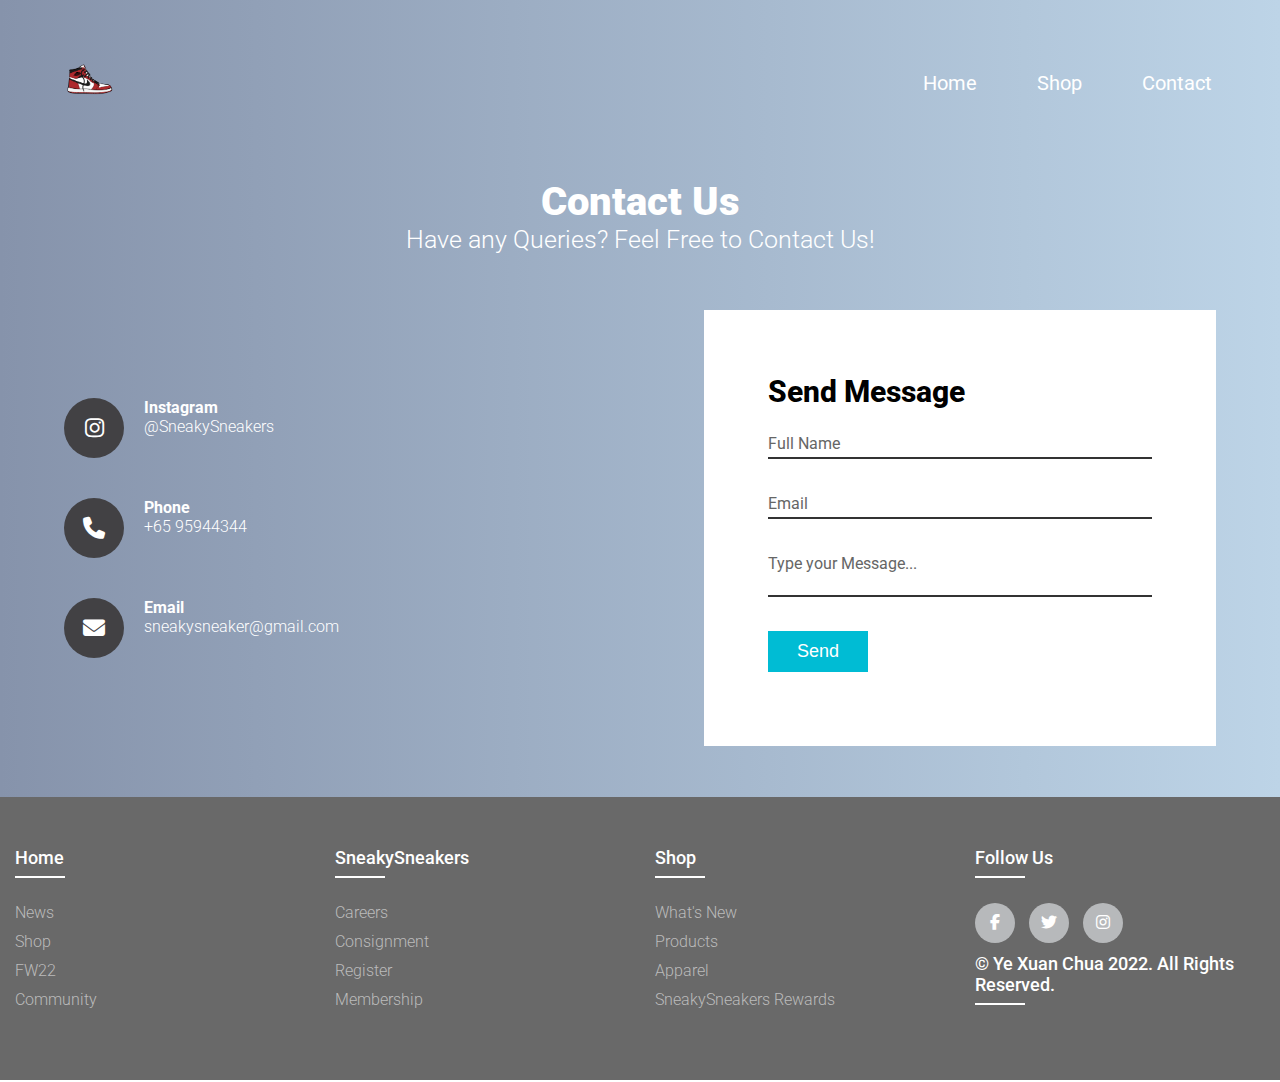
==== commit 94dd1217: "update 28/11" ====
--- a/contact.html
+++ b/contact.html
@@ -12,31 +12,28 @@
         href="https://cdnjs.cloudflare.com/ajax/libs/font-awesome/6.2.0/css/all.min.css"
       />
 <link rel="stylesheet" href="style.css">
+<script src= "main.js" defer></script>
 <title>sneakysneakers_contact</title>
 </head>
 <!----------------------BODY------------------------->
 <body>
 <!------------------- NAVIGATION BAR -------------------------->
-<div class="container">
-  <div class="navbar">
-    <div class="logo"> <a href="index.html"> <img src="IMGs/jordan-1-icon.png" alt="" class="icon"> </a> </div>
-    <div class="companyname">
-      <h1>SneakySneakers</h1>
-    </div>
-    <nav>
-      <ul id="menuList">
-        <li><a href="index.html">Home</a></li>
-        <li><a href="shop.html">Shop</a></li>
-        <li><a href="contact.html">Contact</a></li>
-      </ul>
-    </nav>
-    <div class= "hamburger">
-      <div class="line"></div>
-      <div class="line"></div>
-      <div class="line"></div>
-    </div>
-  </div>
-</div>
+<!------------------------- NAVIGATION BAR ------------------------------------>
+<nav class="navbar">
+  <div class="brand-title"><img src="IMGs/jordan-1-icon.png" style="width: 10%"></div>
+  <a href="#" class="toggle-button">
+    <span class="bar"></span>
+    <span class="bar"></span>
+    <span class="bar"></span>
+  </a>
+  <div class="navbar-links">
+  <ul>
+    <li><a href="index.html">Home</a></li>
+    <li><a href="shop.html">Shop</a></li>
+    <li><a href="contact.html">Contact</a></li>
+    </ul>
+  </div>	
+  </nav>
 
 <!-------------------------CONTENT------------------------------>
 <section class="contact">
--- a/style.css
+++ b/style.css
@@ -10,86 +10,95 @@
   background: linear-gradient(to right, #8693ab, #bdd4e7);
   width: 100%;
 }
-/* ------------------- NAVIGATION BAR ------------------ */
-.container {
-  width: 100%;
-  font-family: "Roboto", sans-serif;
-}
-.back-gif {
-  width: 100%;
-  z-index: -10;
-}
-.div-vid {
-  width: 100%;
-  text-align: center;
-}
-.container p {
+
+.introvid {
+  width: 100%;
+  position: absolute;
+  z-index: -2;
+}
+
+.introjpg
+{
+  display: none;
+}
+
+
+.intro-text {
   position: absolute;
   top: 50%;
   left: 50%;
+  transform: translate(-50%, -50%);
+  color: whitesmoke;
   text-align: center;
-  transform: translate(-50%, -50%);
-  font-size: 50px;
-  color: white;
-}
-.navbar {
-  width: 98%;
-  position: absolute;
-  top: 0;
-  left: 0;
-  padding: 30px;
-  display: flex;
-  align-items: center;
-  justify-content: space-between;
-}
-.navbar .icon {
-  width: 150px;
-}
+}
+
 .intro-text p {
   font-size: 50px;
   font-weight: bolder;
 }
-.icon {
-  width: 25px;
-  cursor: pointer;
-}
-.hamburger {
-  display: block;
-  cursor: pointer;
-}
-.hamburger .line {
-  width: 30px;
-  height: 3px;
-  background: #fefefe;
-  margin: 6px 0;
-}
-nav {
-  flex: 1;
-  text-align: right;
-}
-nav ul li {
-  list-style: none;
-  display: inline-block;
-  margin-right: 50px;
-}
-nav ul li a {
-  display: block;
-  color: white;
-  text-align: center;
-  padding: 14px 10px;
-  font-size: 17px;
-  font-family: "Roboto", sans-serif;
-  text-decoration: none;
-}
+/* ------------------- NAVIGATION BAR ------------------ */
+.navbar {
+	display: flex;
+	justify-content: space-between;
+	align-items: center;
+	color: white;
+  padding: 3% 3%;
+}
+
+.brand-title {
+	font-size: 25px;
+	margin: 10px;
+}
+
+.navbar-links ul{
+	margin: 0;
+	padding: 0;
+	display: flex;
+}
+
+.navbar-links li {
+	list-style: none;
+}
+
+.navbar-links li a {
+	text-decoration: none;
+	color: white;
+	padding: 30px;
+	display: block;
+  font-size: 20px;
+}
+
+
+
+.toggle-button {
+	position: absolute;
+	top: 12px;
+	right: 16px;
+	display: none;
+	flex-direction: column;
+	justify-content: space-between;
+	width: 30px;
+	height: 21px;
+}
+
+.toggle-button .bar{
+	height: 3px;
+	width: 100%;
+	background-color: white;
+	border-radius: 10px;
+}
+
 nav ul li a:hover {
   color: rgb(114, 114, 224);
 }
+
 /* ------------------------- INDEX ---------------------- */
 .row {
   display: flex;
   justify-content: space-between;
   align-items: center;
   padding-top: 5%;
+	margin-top: 50%;
 }
 .col-1 {
   padding: 20px 20px;
@@ -213,16 +222,15 @@
   color: white;
 }
 .shopSec {
-  margin-top: 80px;
+  margin-top: 10px;
   padding: 10px 20px;
   padding-bottom: 7%;
-  padding-top: 3%;
   font-size: 30px;
   z-index: -1;
 }
 .sheading {
   text-align: center;
-  padding-top: 10px 0 30px 0;
+  padding: 10px 0 30px 0;
   color: white;
 }
 .shopProducts {
@@ -299,14 +307,16 @@
 .contact {
   position: relative;
   min-height: 50%;
-  padding: 3% 10%;
   display: flex;
   justify-content: center;
   align-items: center;
   flex-direction: column;
   color: white;
-	margin-top: 7%;
-}
+	margin-top: 1%;
+  margin-bottom: 4%;
+}
+
+
 .contact .content {
   max-width: 60%;
   text-align: center;
@@ -479,81 +489,144 @@
 }
 /* --------------------- RESPONSIVE ----------------------------- */
 @media only screen and (max-width: 767px) {
-  .footer-col {
-    width: 50%;
-    margin-bottom: 30px;
-  }
-
+.toggle-button {
+		  display: flex;
+	  }
+	  
+	  .navbar-links {
+		  display: none;
+		  width: 100%;
+		  background: linear-gradient(to right, #8693ab, #bdd4e7);
+	  }
+	.navbar {
+		flex-direction: column;
+		align-items: flex-start;
+	}
+	
+	.navbar-links ul {
+		flex-direction: column;
+		width: 100%;
+	}
+	.navbar-links li {
+		text-align: center;
+	}
+	
+	.navbar-links li a {
+		padding: 8px 16px;
+	}
+	
+	.navbar-links.active {
+		display: flex;
+	}
+      /*-----------------INDEX--------------------------*/
+      .row{
+        display: flex;
+        justify-content: space-between;
+        align-items: center;
+        margin: 100px 0;
+      }
+
+      .mission_head {
+        font-size: 30px;
+        font-weight: 600;
+      }
+      .mission_body {
+        font-size: 20px;
+        font-weight: 400;
+      }
+  
+      /*-----------------SHOP--------------------------*/
+      .shopSec {
+        margin-top: 10px;
+        padding-bottom: 7%;
+        z-index: -1;
+      }
+      .sheading {
+        font-size: 30px;
+      }
+      .shopProducts {
+        display: grid;
+        grid-template-columns: 1fr;
+        grid-gap: 35px;
+      }
+  
+      .shopCard {
+        height: 100%;
+        width: 100%;
+  
+      }
+  
+      .shopBox {
+        display: flex;
+        justify-content: space-between;
+        align-items: center;
+        padding: 20px;
+        font-size: 30px;
+        color: white;
+      }
+      /*---------------CONTACT---------------------*/
+
+      /*-----------------FOOTER----------------------*/
+      .footer-col {
+        width: 50%;
+        margin-bottom: 30px;
+      }
+
+}
   @media only screen and (max-width: 400px) {
     /*--------------------NAVBAR-------------------------*/
-    nav ul {
+	  
+    /*-----------------INDEX--------------------------*/
+    .row{
+      display: flex;
+      justify-content: space-between;
+      align-items: center;
+      margin-top: 450px;
+    }
+
+    .introvid{
+      display: none;
+
+    }
+
+    .introjpg{
       width: 100%;
-      background: linear-gradient(#ff54a2, #ff575a);
       position: absolute;
-      top: 75px;
-      right: 0;
-      z-index: 2;
-    }
-    nav ul li {
-      display: block;
-      margin-top: 10px;
-      margin-bottom: 10px;
-    }
-    nav ul li a {
-      color: #fff;
-    }
-    .menu-icon {
-      display: block;
-    }
-    /*-----------------INDEX--------------------------*/
+      z-index: -2;
+      display: unset;
+    }
+
+    .mission_head {
+      font-size: 20px;
+      font-weight: 600;
+    }
+    .mission_body {
+      font-size: 13px;
+      font-weight: 400;
+    }
     /*-----------------SHOP--------------------------*/
     .shopSec {
-      margin-top: 150px;
-      padding: 10px 20px;
+      margin-top: 10px;
       padding-bottom: 7%;
-      padding-top: 3%;
-      font-size: 30px;
       z-index: -1;
     }
     .sheading {
       text-align: center;
-      padding-top: 10px 0 30px 0;
+      padding: 10px 0 30px 0;
       color: white;
     }
     .shopProducts {
       display: grid;
       grid-template-columns: 1fr;
       grid-gap: 20px;
-      padding: 3% 2% 2% 2%;
-      align-items: center;
-    }
-    .shopProducts .shopCard img {
+    }
+
+    .shopCard {
       height: 100%;
       width: 100%;
-    }
-    .shopProducts .shopCard img:hover {
-      transform: translateY(-.5rem);
-    }
-    .shopCard {
-      width: 350px;
-      height: 100%;
-      background-color: #f5f7fa;
-      box-shadow: 20px 30px 50px rgba(0, 0, 0, 0.3);
-      border-radius: 5px;
-      padding: 5px;
-      padding-bottom: 2%;
-      margin: 0 auto 20px auto;
-    }
-    .shopDesc {
-      padding: 5px 20px;
-      opacity: 0.8;
-    }
-    .shopName {
-      font-weight: 900;
-      font-size: 20px;
-      color: #424144;
-      padding: 0 20px;
-    }
+
+    }
+
     .shopBox {
       display: flex;
       justify-content: space-between;
@@ -562,11 +635,7 @@
       font-size: 30px;
       color: white;
     }
-    .shopPrice {
-      color: red;
-      font-size: 20px;
-      font-weight: bold;
-    }
+
     /*---------------CONTACT---------------------*/
     .contact {
       padding: 50px;
@@ -582,4 +651,3 @@
     /*-----------------------------RESPONSIVE END-----------------------------------------*/
   }
 
-}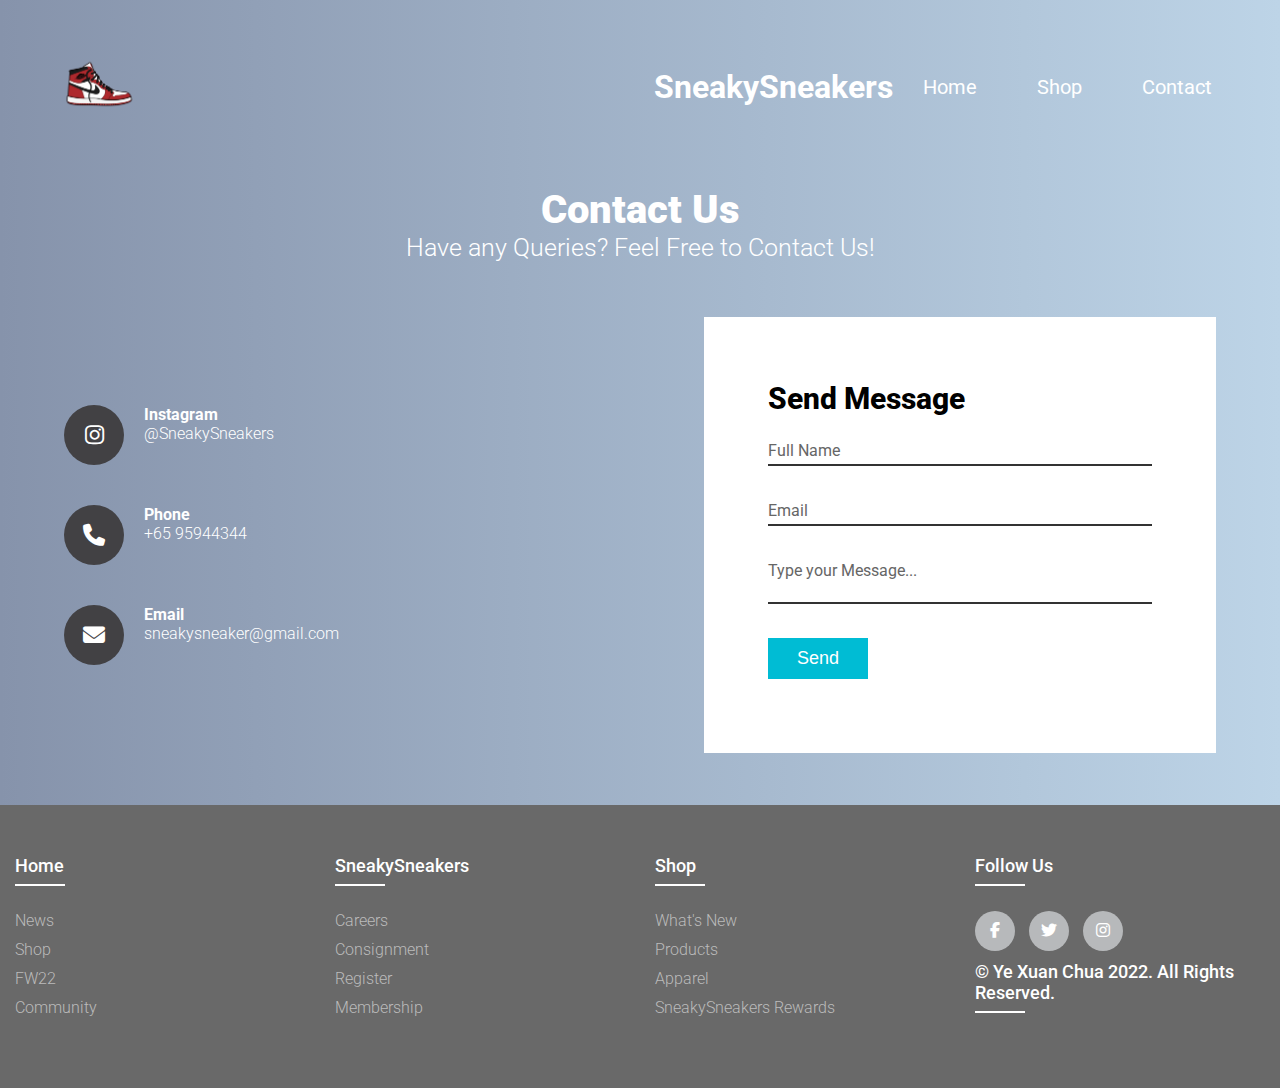
==== commit 11ad2ed0: "update 30/11" ====
--- a/contact.html
+++ b/contact.html
@@ -20,7 +20,12 @@
 <!------------------- NAVIGATION BAR -------------------------->
 <!------------------------- NAVIGATION BAR ------------------------------------>
 <nav class="navbar">
-  <div class="brand-title"><img src="IMGs/jordan-1-icon.png" style="width: 10%"></div>
+    <div class="companylogo"><a href="#"><img src="IMGs/jordan-1-icon.png" class="brandlogo"></a> 
+    </div>
+    <div>
+      <h1>SneakySneakers</h1> 
+    </div>
+    
   <a href="#" class="toggle-button">
     <span class="bar"></span>
     <span class="bar"></span>
--- a/style.css
+++ b/style.css
@@ -45,9 +45,8 @@
   padding: 3% 3%;
 }
 
-.brand-title {
-	font-size: 25px;
-	margin: 10px;
+.brandlogo {
+	width: 20%;
 }
 
 .navbar-links ul{
@@ -79,6 +78,7 @@
 	justify-content: space-between;
 	width: 30px;
 	height: 21px;
+  margin-top: 5%;
 }
 
 .toggle-button .bar{
@@ -136,6 +136,7 @@
   border-radius: 6px;
   cursor: pointer;
   transition: width 0.5s;
+  text-decoration: none;
 }
 button img {
   width: 30px;
@@ -190,6 +191,7 @@
   color: white;
   cursor: pointer;
 }
+
 .mission {
   position: relative;
   text-align: center;
@@ -221,6 +223,8 @@
 .companyname {
   color: white;
 }
+
+
 .shopSec {
   margin-top: 10px;
   padding: 10px 20px;
@@ -525,7 +529,8 @@
         align-items: center;
         margin: 100px 0;
       }
-
+      
+    
       .mission_head {
         font-size: 30px;
         font-weight: 600;
@@ -577,11 +582,29 @@
     /*--------------------NAVBAR-------------------------*/
 	  
     /*-----------------INDEX--------------------------*/
+    .brandlogo {
+      width: 10%;
+    }
+
     .row{
       display: flex;
       justify-content: space-between;
       align-items: center;
       margin-top: 450px;
+    }
+
+    .intro-text {
+      position: absolute;
+      top: 30%;
+      left: 50%;
+      transform: translate(-50%, -50%);
+      color: whitesmoke;
+      text-align: center;
+    }
+
+    .intro-text p {
+      font-size: 30px;
+      font-weight: bolder;
     }
 
     .introvid{
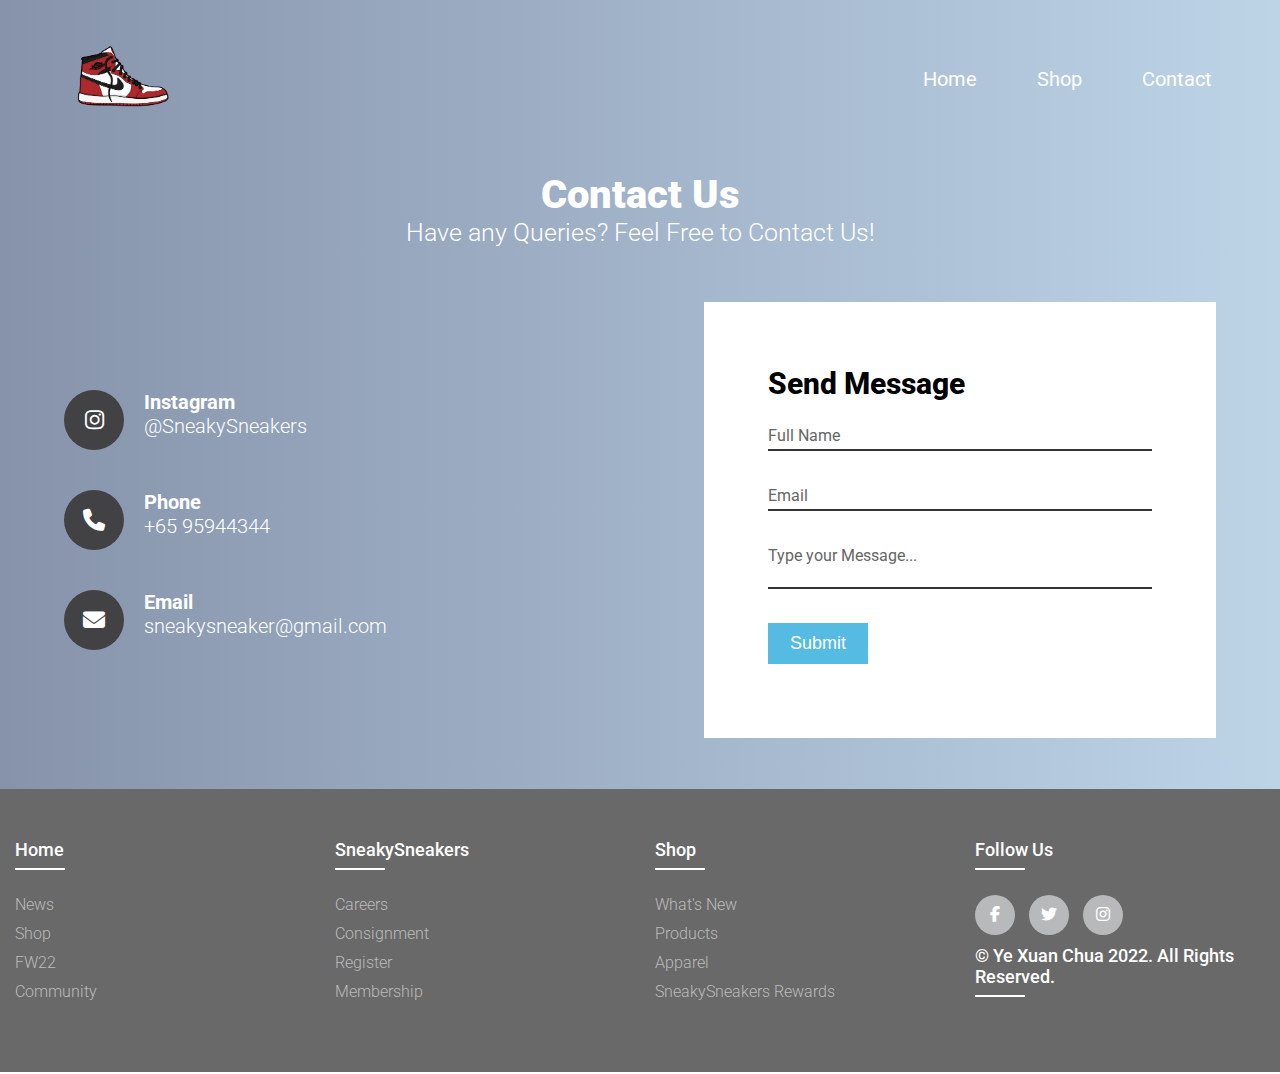
==== commit 37cffaa6: "update 2/12" ====
--- a/contact.html
+++ b/contact.html
@@ -1,134 +1,135 @@
 <!DOCTYPE html>
 <html lang="en">
+
 <head>
-<meta charset="UTF-8">
-<meta name="viewport" content="width=device-width, initial-scale=1.0">
-<link rel="preconnect" href="https://fonts.googleapis.com">
-<link rel="preconnect" href="https://fonts.gstatic.com" crossorigin>
-<link href="https://fonts.googleapis.com/css2?family=Roboto:wght@300;400&display=swap" rel="stylesheet">
-<link
-        rel="stylesheet"
-        type="text/css"
-        href="https://cdnjs.cloudflare.com/ajax/libs/font-awesome/6.2.0/css/all.min.css"
-      />
-<link rel="stylesheet" href="style.css">
-<script src= "main.js" defer></script>
-<title>sneakysneakers_contact</title>
+  <meta charset="UTF-8">
+  <meta name="viewport" content="width=device-width, initial-scale=1.0">
+  <link rel="preconnect" href="https://fonts.googleapis.com">
+  <link rel="preconnect" href="https://fonts.gstatic.com" crossorigin>
+  <link href="https://fonts.googleapis.com/css2?family=Roboto:wght@300;400&display=swap" rel="stylesheet">
+  <link rel="stylesheet" type="text/css"
+    href="https://cdnjs.cloudflare.com/ajax/libs/font-awesome/6.2.0/css/all.min.css">
+  <link rel="stylesheet" href="style.css">
+  <script src="main.js" defer></script>
+  <title>sneakysneakers_contact</title>
 </head>
-<!----------------------BODY------------------------->
+<!--==================BODY==================-->
+
 <body>
-<!------------------- NAVIGATION BAR -------------------------->
-<!------------------------- NAVIGATION BAR ------------------------------------>
-<nav class="navbar">
-    <div class="companylogo"><a href="#"><img src="IMGs/jordan-1-icon.png" class="brandlogo"></a> 
+  <!--================= NAVIGATION BAR ==========================-->
+  <nav class="navbar">
+    <div class="companylogo">
+      <a href="#"><img src="IMGs/jordan-1-icon.png" class="brandlogo" alt=""></a>
     </div>
-    <div>
-      <h1>SneakySneakers</h1> 
+
+
+    <a href="#" class="toggle-button">
+      <span class="bar"></span>
+      <span class="bar"></span>
+      <span class="bar"></span>
+    </a>
+    <div class="navbar-links">
+      <ul>
+        <li><a href="index.html">Home</a></li>
+        <li><a href="shop.html">Shop</a></li>
+        <li><a href="contact.html">Contact</a></li>
+      </ul>
     </div>
-    
-  <a href="#" class="toggle-button">
-    <span class="bar"></span>
-    <span class="bar"></span>
-    <span class="bar"></span>
-  </a>
-  <div class="navbar-links">
-  <ul>
-    <li><a href="index.html">Home</a></li>
-    <li><a href="shop.html">Shop</a></li>
-    <li><a href="contact.html">Contact</a></li>
-    </ul>
-  </div>	
   </nav>
 
-<!-------------------------CONTENT------------------------------>
-<section class="contact">
-  <div class="content">
-    <p class="contactUs">Contact Us</p>
-    <p class="contactP">Have any Queries? Feel Free to Contact Us!</p>
-  </div>
-  <div class="contactContain">
-    <div class="contactInfo">
-      <div class="cBox">
-        <div class="cIcon"><i class="fa-brands fa-instagram"></i> </div>
-        <div class="contactText">
-          <p class="contactTextP">Instagram</p>
-          <p>@SneakySneakers</p>
+  <!--=========================CONTENT============================-->
+  <section class="contact">
+    <div class="content">
+      <h1 class="contactUs">Contact Us</h1>
+      <p class="contactP">Have any Queries? Feel Free to Contact Us!</p>
+    </div>
+    <div class="contactContain">
+      <div class="contactInfo">
+        <div class="cBox">
+          <div class="cIcon"><i class="fa-brands fa-instagram"></i> </div>
+          <div class="contactText">
+            <p class="contactTextP">Instagram</p>
+            <p>@SneakySneakers</p>
+          </div>
+        </div>
+        <div class="cBox">
+          <div class="cIcon"><i class="fa-solid fa-phone"></i></div>
+          <div class="contactText">
+            <p class="contactTextP">Phone</p>
+            <p>+65 95944344</p>
+          </div>
+        </div>
+        <div class="cBox">
+          <div class="cIcon"><i class="fa-solid fa-envelope"></i></div>
+          <div class="contactText">
+            <p class="contactTextP">Email</p>
+            <p>sneakysneaker@gmail.com</p>
+          </div>
         </div>
       </div>
-      <div class = "cBox">
-        <div class="cIcon"><i class="fa-solid fa-phone"></i></div>
-        <div class="contactText">
-          <p class="contactTextP">Phone</p>
-          <p>+65 95944344</p>
+      <div class="contactForm">
+        <form>
+          <p class="contactFormP">Send Message</p>
+          <div class="inputBox">
+            <input type="text" name="Name" required="required">
+            <span>Full Name</span>
+          </div>
+          <div class="inputBox">
+            <input type="text" name="Email" required="required">
+            <span>Email</span>
+          </div>
+          <div class="inputBox">
+            <textarea required="required"></textarea>
+            <span>Type your Message...</span>
+          </div>
+          <div class="inputBox">
+            <input type="submit" name="Sumbit" value="Submit">
+          </div>
+        </form>
+      </div>
+    </div>
+  </section>
+
+  <!--=======================FOOTER=============================-->
+  <footer class="footer">
+    <div class="container_1">
+      <div class="row_1">
+        <div class="footer-col">
+          <h4>Home</h4>
+          <ul>
+            <li><a href="#">News</a></li>
+            <li><a href="#">Shop</a></li>
+            <li><a href="#">FW22</a></li>
+            <li><a href="#">Community</a></li>
+          </ul>
         </div>
-      </div>
-      <div class = "cBox">
-        <div class="cIcon"><i class="fa-solid fa-envelope"></i></div>
-        <div class="contactText">
-          <p class="contactTextP">Email</p>
-          <p>sneakysneaker@gmail.com</p>
+        <div class="footer-col">
+          <h4>SneakySneakers</h4>
+          <ul>
+            <li><a href="#">Careers</a></li>
+            <li><a href="#">Consignment</a></li>
+            <li><a href="#">Register</a></li>
+            <li><a href="#">Membership</a></li>
+          </ul>
+        </div>
+        <div class="footer-col">
+          <h4>Shop</h4>
+          <ul>
+            <li><a href="#">What's new</a></li>
+            <li><a href="#">Products</a></li>
+            <li><a href="#">Apparel</a></li>
+            <li><a href="#">SneakySneakers Rewards</a></li>
+          </ul>
+        </div>
+        <div class="footer-col">
+          <h4>Follow Us</h4>
+          <div class="social-links"> <a href="#"><i class="fab fa-facebook-f"></i></a> <a href="#"><i
+                class="fab fa-twitter"></i></a> <a href="#"><i class="fab fa-instagram"></i></a> </div>
+          <h4 class="copyright"> &copy; Ye Xuan Chua 2022. All rights reserved. </h4>
         </div>
       </div>
     </div>
-    <div class="contactForm">
-      <form>
-        <p class="contactFormP">Send Message</p>
-        <div class="inputBox">
-          <input type="text" name="" required="required">
-          <span>Full Name</span> </div>
-        <div class="inputBox">
-          <input type="text" name="" required="required">
-          <span>Email</span> </div>
-        <div class="inputBox">
-          <textarea required="required"></textarea>
-          <span>Type your Message...</span> </div>
-        <div class="inputBox">
-          <input type="submit" name="" value="Send">
-        </div>
-      </form>
-    </div>
-  </div>
-</section>
+  </footer>
+</body>
 
-<!--------------------------FOOTER----------------------------->
-<footer class="footer">
-  <div class="container_1">
-    <div class="row_1">
-      <div class="footer-col">
-        <h4>Home</h4>
-        <ul>
-          <li><a href="#">News</a></li>
-          <li><a href="#">Shop</a></li>
-          <li><a href="#">FW22</a></li>
-          <li><a href="#">Community</a></li>
-        </ul>
-      </div>
-      <div class="footer-col">
-        <h4>SneakySneakers</h4>
-        <ul>
-          <li><a href="#">Careers</a></li>
-          <li><a href="#">Consignment</a></li>
-          <li><a href="#">Register</a></li>
-          <li><a href="#">Membership</a></li>
-        </ul>
-      </div>
-      <div class="footer-col">
-        <h4>Shop</h4>
-        <ul>
-          <li><a href="#">What's new</a></li>
-          <li><a href="#">Products</a></li>
-          <li><a href="#">Apparel</a></li>
-          <li><a href="#">SneakySneakers Rewards</a></li>
-        </ul>
-      </div>
-      <div class="footer-col">
-        <h4>Follow Us</h4>
-        <div class="social-links"> <a href="#"><i class="fab fa-facebook-f"></i></a> <a href="#"><i class="fab fa-twitter"></i></a> <a href="#"><i class="fab fa-instagram"></i></a> </div>
-        <h4 class="copyright"> &copy; Ye Xuan Chua 2022. All rights reserved. </h4>
-      </div>
-    </div>
-  </div>
-</footer>
-</main>
-</body>
 </html>--- a/style.css
+++ b/style.css
@@ -1,10 +1,12 @@
 @charset "utf-8";
+
 /* CSS Document */
 * {
   margin: 0;
   padding: 0;
   box-sizing: border-box;
 }
+
 body {
   font-family: "Roboto", sans-serif;
   background: linear-gradient(to right, #8693ab, #bdd4e7);
@@ -17,9 +19,9 @@
   z-index: -2;
 }
 
-.introjpg
-{
+.introjpg {
   display: none;
+
 }
 
 
@@ -36,56 +38,58 @@
   font-size: 50px;
   font-weight: bolder;
 }
+
+
 /* ------------------- NAVIGATION BAR ------------------ */
 .navbar {
-	display: flex;
-	justify-content: space-between;
-	align-items: center;
-	color: white;
-  padding: 3% 3%;
+  display: flex;
+  justify-content: space-between;
+  align-items: center;
+  color: white;
+  padding: 1% 3%;
 }
 
 .brandlogo {
-	width: 20%;
-}
-
-.navbar-links ul{
-	margin: 0;
-	padding: 0;
-	display: flex;
+  width: 20%;
+}
+
+.navbar-links ul {
+  margin: 0;
+  padding: 0;
+  display: flex;
 }
 
 .navbar-links li {
-	list-style: none;
+  list-style: none;
 }
 
 .navbar-links li a {
-	text-decoration: none;
-	color: white;
-	padding: 30px;
-	display: block;
+  text-decoration: none;
+  color: white;
+  padding: 30px;
+  display: block;
   font-size: 20px;
 }
 
 
 
 .toggle-button {
-	position: absolute;
-	top: 12px;
-	right: 16px;
-	display: none;
-	flex-direction: column;
-	justify-content: space-between;
-	width: 30px;
-	height: 21px;
+  position: absolute;
+  top: 12px;
+  right: 16px;
+  display: none;
+  flex-direction: column;
+  justify-content: space-between;
+  width: 30px;
+  height: 21px;
   margin-top: 5%;
 }
 
-.toggle-button .bar{
-	height: 3px;
-	width: 100%;
-	background-color: white;
-	border-radius: 10px;
+.toggle-button .bar {
+  height: 3px;
+  width: 100%;
+  background-color: white;
+  border-radius: 10px;
 }
 
 nav ul li a:hover {
@@ -97,9 +101,10 @@
   display: flex;
   justify-content: space-between;
   align-items: center;
-  padding-top: 5%;
-	margin-top: 50%;
-}
+  margin-top: 45%;
+  margin-bottom: 5%;
+}
+
 .col-1 {
   padding: 20px 20px;
   color: white;
@@ -107,25 +112,30 @@
   position: relative;
   margin-left: 50px;
 }
+
 .col-1 h2 {
   margin-top: 40px;
   font-size: 54px;
 }
+
 .col-1 h3 {
   font-size: 30px;
   color: #707070;
   font-weight: 100;
   margin: 20px 0 10px;
 }
+
 .col-1 p {
   font-size: 16px;
   color: #b7b7b7;
   font-weight: 100;
 }
+
 .col-1 h4 {
   margin: 30px 0;
   font-size: 20px;
 }
+
 button {
   width: 140px;
   border: 0;
@@ -138,19 +148,23 @@
   transition: width 0.5s;
   text-decoration: none;
 }
+
 button img {
   width: 30px;
   display: none;
 }
+
 button:hover img {
   display: block;
 }
+
 button:hover {
   width: 160px;
   display: flex;
   align-items: center;
   justify-content: space-between;
 }
+
 .col-1::after {
   content: "";
   width: 10px;
@@ -160,6 +174,7 @@
   left: -40px;
   top: 8px;
 }
+
 .col-2 {
   position: relative;
   flex-basis: 60%;
@@ -167,10 +182,12 @@
   align-items: center;
   width: 100%;
 }
+
 .col-2 .jordan1 {
   width: 100%;
   padding: 30px;
 }
+
 .color-box {
   padding-top: 7%;
   position: absolute;
@@ -182,10 +199,12 @@
   width: 60%;
   z-index: -1;
 }
+
 .add-btn img {
   width: 35px;
   margin-bottom: 5px;
 }
+
 .add-btn {
   text-align: center;
   color: white;
@@ -197,6 +216,7 @@
   text-align: center;
   max-height: 100%;
 }
+
 .mission img {
   width: 100%;
   height: 100%;
@@ -204,6 +224,7 @@
   opacity: 0.6;
   margin-bottom: -4px;
 }
+
 .mission_txt {
   position: absolute;
   top: 50%;
@@ -211,14 +232,21 @@
   transform: translate(-50%, -50%);
   color: whitesmoke;
 }
+
 .mission_head {
   font-size: 50px;
   font-weight: 600;
 }
+
 .mission_body {
   font-size: 30px;
   font-weight: 400;
 }
+
+.backpic2 {
+  display: none;
+}
+
 /* ------------------------- SHOP ---------------------- */
 .companyname {
   color: white;
@@ -227,43 +255,50 @@
 
 .shopSec {
   margin-top: 10px;
-  padding: 10px 20px;
-  padding-bottom: 7%;
   font-size: 30px;
+  margin-bottom: 12%;
   z-index: -1;
 }
+
 .sheading {
   text-align: center;
-  padding: 10px 0 30px 0;
-  color: white;
-}
+  padding: 0 0 30px 0;
+  color: white;
+}
+
 .shopProducts {
   display: grid;
-  grid-template-columns: 1fr 1fr 1fr ;
+  grid-template-columns: 1fr 1fr 1fr;
   grid-gap: 5%;
   padding: 3% 3% 3% 3%;
   align-items: center;
 }
+
 .shopBox button i {
   width: 30px;
   display: none;
 }
+
 .shopBox button:hover i {
   display: block;
 }
+
 .shopcard button:hover {
   width: 160px;
   display: flex;
   align-items: center;
   justify-content: space-between;
 }
+
 .shopProducts .shopCard img {
   height: 80%;
   width: 100%;
 }
+
 .shopProducts .shopCard img:hover {
   transform: translateY(-.5rem);
 }
+
 .shopCard {
   width: 350px;
   height: 100%;
@@ -274,16 +309,19 @@
   padding-bottom: 2%;
   margin: 0 auto 20px auto;
 }
+
 .shopDesc {
   padding: 5px 20px;
   opacity: 0.8;
 }
+
 .shopName {
   font-weight: 900;
   font-size: 20px;
   color: #424144;
   padding: 0 20px;
 }
+
 .shopBox {
   display: flex;
   justify-content: space-between;
@@ -292,11 +330,13 @@
   font-size: 30px;
   color: white;
 }
+
 .shopPrice {
   color: red;
   font-size: 20px;
   font-weight: bold;
 }
+
 /*.shopBtn { 
  font-size: 13px; 
  color: white; 
@@ -316,7 +356,7 @@
   align-items: center;
   flex-direction: column;
   color: white;
-	margin-top: 1%;
+  margin-top: 1%;
   margin-bottom: 4%;
 }
 
@@ -326,14 +366,17 @@
   text-align: center;
   padding-bottom: 2%;
 }
+
 .contact .contactUs {
   font-size: 40px;
   font-weight: 1000;
 }
+
 .contact .contactP {
   font-size: 25px;
   font-weight: 300;
 }
+
 .contactContain {
   width: 100%;
   display: flex;
@@ -341,16 +384,19 @@
   align-items: center;
   margin-top: 30px;
 }
+
 .contactContain .contactInfo {
   width: 50%;
-  display: flex;
+  display: grid;
   flex-direction: column;
 }
+
 .contactContain .contactInfo .cBox {
   position: relative;
   padding: 20px 0;
   display: flex;
 }
+
 .contactContain .contactInfo .cBox .cIcon {
   min-width: 60px;
   height: 60px;
@@ -361,32 +407,39 @@
   border-radius: 50%;
   font-size: 22px;
 }
+
 .contactContain .contactInfo .cBox .contactText {
   display: flex;
   margin-left: 20px;
-  font-size: 16px;
+  font-size: 20px;
   flex-direction: column;
   font-weight: 300;
 }
+
 .contactContain .contactInfo .cBox .contactText .contactTextP {
   font-weight: 700;
 }
+
 .contactForm {
   width: 40%;
   padding: 5%;
   background: white;
 }
+
 .contactForm .contactFormP {
   font-size: 30px;
   font-weight: 800;
   color: black;
 }
+
 .contactForm .inputBox {
   position: relative;
   width: 100%;
   margin-top: 10px;
 }
-.contactForm .inputBox input, .contactForm .inputBox textarea {
+
+.contactForm .inputBox input,
+.contactForm .inputBox textarea {
   width: 100%;
   padding: 5px 0;
   font-size: 16px;
@@ -396,6 +449,7 @@
   outline: none;
   resize: none;
 }
+
 .contactForm .inputBox span {
   position: absolute;
   left: 0;
@@ -406,33 +460,42 @@
   transition: 0.5s;
   color: #666;
 }
-.contactForm .inputBox input:focus ~ span, .contactForm .inputBox input:valid ~ span, .contactForm .inputBox textarea:focus ~ span, .contactForm .inputBox textarea:valid ~ span {
+
+.contactForm .inputBox input:focus~span,
+.contactForm .inputBox input:valid~span,
+.contactForm .inputBox textarea:focus~span,
+.contactForm .inputBox textarea:valid~span {
   color: #e91e63;
   font-size: 12px;
   transform: translateY(-20px);
 }
+
 .contactForm .inputBox input[type="submit"] {
   width: 100px;
-  background: #00bcd4;
+  background: rgb(85, 187, 227);
   color: white;
   border: none;
   cursor: pointer;
   padding: 10px;
   font-size: 18px;
 }
+
 /*-----------------------CONTACT END------------------------------*/
 /* --------------------- FOOTER ----------------------------- */
 ul {
   list-style: none;
 }
+
 .footer {
   padding: 50px 0;
   background-color: #696969;
 }
+
 .footer-col {
   width: 25%;
   padding: 0 15px;
 }
+
 .footer-col h4 {
   font-size: 18px;
   text-transform: capitalize;
@@ -441,6 +504,7 @@
   position: relative;
   color: white;
 }
+
 .footer-col h4::before {
   content: "";
   position: absolute;
@@ -451,9 +515,11 @@
   background-color: white;
   width: 50px;
 }
+
 .footer-col ul li:not(:last-child) {
   margin-bottom: 10px;
 }
+
 .footer-col ul li a {
   font-size: 16px;
   text-transform: capitalize;
@@ -464,10 +530,12 @@
   display: block;
   transition: all 0.3s ease;
 }
+
 .footer-col ul li a:hover {
   color: #ffffff;
   padding-left: 10px;
 }
+
 .footer-col .social-links a {
   display: inline-block;
   height: 40px;
@@ -480,197 +548,428 @@
   color: white;
   transition: all 0.5s ease;
 }
+
 .footer-col .social-links a:hover {
   color: #24262b;
   background-color: #ffffff;
 }
+
 .copyright {
   color: #bbbbbb;
 }
+
 .row_1 {
   display: flex;
   flex-wrap: wrap;
 }
+
+/*========== SCROLL UP ==========*/
+.scrollup {
+  position: fixed;
+  right: 1rem;
+  bottom: -20%;
+  background-color: var(--first-color);
+  opacity: .8;
+  padding: 0 .3rem;
+  border-radius: .4rem;
+  z-index: var(--z-tooltip);
+  transition: .4s;
+}
+
+
+.scrollup:hover {
+  background-color: var(--first-color-alt);
+  transform: scale(1.125);
+}
+
+.scrollup__icon {
+  font-size: 1.5rem;
+  color: #FFF;
+}
+
+.show-scroll {
+  bottom: 5rem;
+}
+
 /* --------------------- RESPONSIVE ----------------------------- */
 @media only screen and (max-width: 767px) {
-.toggle-button {
-		  display: flex;
-	  }
-	  
-	  .navbar-links {
-		  display: none;
-		  width: 100%;
-		  background: linear-gradient(to right, #8693ab, #bdd4e7);
-	  }
-	.navbar {
-		flex-direction: column;
-		align-items: flex-start;
-	}
-	
-	.navbar-links ul {
-		flex-direction: column;
-		width: 100%;
-	}
-	.navbar-links li {
-		text-align: center;
-	}
-	
-	.navbar-links li a {
-		padding: 8px 16px;
-	}
-	
-	.navbar-links.active {
-		display: flex;
-	}
-      /*-----------------INDEX--------------------------*/
-      .row{
-        display: flex;
-        justify-content: space-between;
-        align-items: center;
-        margin: 100px 0;
-      }
-      
-    
-      .mission_head {
-        font-size: 30px;
-        font-weight: 600;
-      }
-      .mission_body {
-        font-size: 20px;
-        font-weight: 400;
-      }
-  
-      /*-----------------SHOP--------------------------*/
-      .shopSec {
-        margin-top: 10px;
-        padding-bottom: 7%;
-        z-index: -1;
-      }
-      .sheading {
-        font-size: 30px;
-      }
-      .shopProducts {
-        display: grid;
-        grid-template-columns: 1fr;
-        grid-gap: 35px;
-      }
-  
-      .shopCard {
-        height: 100%;
-        width: 100%;
-  
-      }
-  
-      .shopBox {
-        display: flex;
-        justify-content: space-between;
-        align-items: center;
-        padding: 20px;
-        font-size: 30px;
-        color: white;
-      }
-      /*---------------CONTACT---------------------*/
-
-      /*-----------------FOOTER----------------------*/
-      .footer-col {
-        width: 50%;
-        margin-bottom: 30px;
-      }
-
-}
-  @media only screen and (max-width: 400px) {
-    /*--------------------NAVBAR-------------------------*/
-	  
-    /*-----------------INDEX--------------------------*/
-    .brandlogo {
-      width: 10%;
-    }
-
-    .row{
-      display: flex;
-      justify-content: space-between;
-      align-items: center;
-      margin-top: 450px;
-    }
-
-    .intro-text {
-      position: absolute;
-      top: 30%;
-      left: 50%;
-      transform: translate(-50%, -50%);
-      color: whitesmoke;
-      text-align: center;
-    }
-
-    .intro-text p {
-      font-size: 30px;
-      font-weight: bolder;
-    }
-
-    .introvid{
-      display: none;
-
-    }
-
-    .introjpg{
-      width: 100%;
-      position: absolute;
-      z-index: -2;
-      display: unset;
-    }
-
-    .mission_head {
-      font-size: 20px;
-      font-weight: 600;
-    }
-    .mission_body {
-      font-size: 13px;
-      font-weight: 400;
-    }
-    /*-----------------SHOP--------------------------*/
-    .shopSec {
-      margin-top: 10px;
-      padding-bottom: 7%;
-      z-index: -1;
-    }
-    .sheading {
-      text-align: center;
-      padding: 10px 0 30px 0;
-      color: white;
-    }
-    .shopProducts {
-      display: grid;
-      grid-template-columns: 1fr;
-      grid-gap: 20px;
-    }
-
-    .shopCard {
-      height: 100%;
-      width: 100%;
-
-    }
-
-    .shopBox {
-      display: flex;
-      justify-content: space-between;
-      align-items: center;
-      padding: 20px;
-      font-size: 30px;
-      color: white;
-    }
-
-    /*---------------CONTACT---------------------*/
-    .contact {
-      padding: 50px;
-    }
-    .container {
-      flex-direction: column;
-    }
-    /*-----------------FOOTER----------------------*/
-    .footer-col {
-      width: 50%;
-      margin-bottom: 30px;
-    }
-    /*-----------------------------RESPONSIVE END-----------------------------------------*/
-  }
-
+  .toggle-button {
+    display: flex;
+  }
+
+  .navbar-links {
+    display: none;
+    width: 100%;
+    background: linear-gradient(to right, #8693ab, #bdd4e7);
+  }
+
+  .navbar {
+    flex-direction: column;
+    align-items: flex-start;
+  }
+
+  .navbar-links ul {
+    flex-direction: column;
+    width: 100%;
+  }
+
+  .navbar-links li {
+    text-align: center;
+  }
+
+  .navbar-links li a {
+    padding: 8px 16px;
+  }
+
+  .navbar-links.active {
+    display: flex;
+  }
+
+  /*-----------------INDEX--------------------------*/
+  .brandlogo {
+    width: 25%;
+  }
+
+  .row {
+    flex-direction: column-reverse;
+    margin-top: 400px;
+  }
+
+  .col-2 {
+    flex-basis: 100%;
+    margin-bottom: 20px;
+  }
+
+  .col-2 .jordan1 {
+    width: 77%;
+  }
+
+  .color-box {
+    transform: translateX(20px);
+  }
+
+  .col-1 {
+    flex-basis: 100%;
+    margin-bottom: 30px;
+  }
+
+  .col-1 h2 {
+    font-size: 35px;
+  }
+
+  .col-1 h3 {
+    font-size: 20px;
+  }
+
+  .add-btn img {
+    width: 35px;
+    margin-bottom: 5px;
+  }
+
+  .intro-text {
+    position: absolute;
+    top: 30%;
+    left: 50%;
+    transform: translate(-50%, -50%);
+    color: whitesmoke;
+    text-align: center;
+  }
+
+  .intro-text p {
+    font-size: 35px;
+    font-weight: bolder;
+  }
+
+  .introvid {
+    display: none;
+
+  }
+
+  .introjpg {
+    width: 100%;
+    position: absolute;
+    z-index: -2;
+    display: unset;
+    opacity: 0.3;
+  }
+
+  .mission_head {
+    font-size: 40px;
+    font-weight: 800;
+    margin-bottom: 10px;
+  }
+
+  .mission_body {
+    font-size: 20px;
+    font-weight: 500;
+    width: 100%;
+  }
+
+  .mission_txt {
+    width: 85%;
+  }
+
+  .backpic {
+    display: none;
+  }
+
+  .backpic2 {
+    display: unset;
+  }
+
+  /*-----------------SHOP--------------------------*/
+  .shopSec {
+    margin-top: 10px;
+    padding-bottom: 7%;
+    z-index: -1;
+  }
+
+  .sheading {
+    text-align: center;
+    padding: 10px 0 30px 0;
+    color: white;
+  }
+
+  .shopProducts {
+    display: grid;
+    grid-template-columns: 1fr;
+    grid-gap: 20px;
+  }
+
+  .shopCard {
+    height: 100%;
+    width: 100%;
+
+  }
+
+  .shopBox {
+    display: flex;
+    justify-content: space-between;
+    align-items: center;
+    padding: 20px;
+    font-size: 30px;
+    color: white;
+  }
+
+  /*---------------CONTACT---------------------*/
+  .contact {
+    padding: 30px;
+
+  }
+
+  .content {
+    width: 100%;
+  }
+
+
+  .contactContain .contactForm,
+  .contactContain .contactInfo {
+    width: 100%;
+  }
+
+  .contactInfo {
+    margin-bottom: 20px;
+  }
+
+  .contactContain {
+    display: grid;
+    grid-template-columns: 1fr;
+
+  }
+
+  .contact .contactUs {
+    font-size: 35px;
+    font-weight: 1000;
+  }
+
+  .contact .contactP {
+    font-size: 19px;
+    font-weight: 300;
+
+  }
+
+  /*-----------------FOOTER----------------------*/
+  .footer-col {
+    width: 50%;
+    margin-bottom: 30px;
+  }
+
+}
+
+@media only screen and (max-width: 400px) {
+  /*--------------------NAVBAR-------------------------*/
+
+  /*-----------------INDEX--------------------------*/
+  .brandlogo {
+    width: 25%;
+
+  }
+
+  .row {
+    flex-direction: column-reverse;
+    margin-top: 400px;
+  }
+
+  .col-2 {
+    flex-basis: 100%;
+    margin-bottom: 20px;
+  }
+
+  .col-2 .jordan1 {
+    width: 77%;
+  }
+
+  .color-box {
+    transform: translateX(0px);
+  }
+
+  .col-1 {
+    flex-basis: 100%;
+    margin-bottom: 30px;
+  }
+
+  .col-1 h2 {
+    font-size: 35px;
+  }
+
+  .col-1 h3 {
+    font-size: 20px;
+  }
+
+  .add-btn img {
+    width: 35px;
+    margin-bottom: 5px;
+  }
+
+  .intro-text {
+    position: absolute;
+    top: 30%;
+    left: 50%;
+    transform: translate(-50%, -50%);
+    color: whitesmoke;
+    text-align: center;
+  }
+
+  .intro-text p {
+    font-size: 35px;
+    font-weight: bolder;
+  }
+
+  .introvid {
+    display: none;
+
+  }
+
+  .introjpg {
+    width: 100%;
+    position: absolute;
+    z-index: -2;
+    display: unset;
+    opacity: 0.3;
+  }
+
+  .mission_head {
+    font-size: 40px;
+    font-weight: 800;
+    margin-bottom: 10px;
+  }
+
+  .mission_body {
+    font-size: 20px;
+    font-weight: 500;
+    width: 100%;
+  }
+
+  .mission_txt {
+    width: 85%;
+  }
+
+  .backpic {
+    display: none;
+  }
+
+  .backpic2 {
+    display: unset;
+    opacity: 0.1;
+  }
+
+  /*-----------------SHOP--------------------------*/
+  .shopSec {
+    margin-top: 10px;
+    padding-bottom: 7%;
+    z-index: -1;
+  }
+
+  .sheading {
+    text-align: center;
+    padding: 10px 0 30px 0;
+    color: white;
+    font-size: 37px;
+  }
+
+  .shopProducts {
+    display: grid;
+    grid-template-columns: 1fr;
+    grid-gap: 20px;
+  }
+
+  .shopCard {
+    height: 100%;
+    width: 100%;
+
+  }
+
+  .shopBox {
+    display: flex;
+    justify-content: space-between;
+    align-items: center;
+    padding: 20px;
+    font-size: 30px;
+    color: white;
+  }
+
+  /*---------------CONTACT---------------------*/
+  .contact {
+    padding: 30px;
+
+  }
+
+  .content {
+    width: 100%;
+  }
+
+
+  .contactContain .contactForm,
+  .contactContain .contactInfo {
+    width: 100%;
+  }
+
+  .contactInfo {
+    margin-bottom: 20px;
+  }
+
+  .contactContain {
+    display: grid;
+    grid-template-columns: 1fr;
+
+  }
+
+  .contact .contactUs {
+    font-size: 35px;
+    font-weight: 1000;
+  }
+
+  .contact .contactP {
+    font-size: 19px;
+    font-weight: 300;
+
+  }
+
+  /*-----------------FOOTER----------------------*/
+  .footer-col {
+    width: 50%;
+    margin-bottom: 30px;
+  }
+
+  /*-----------------------------RESPONSIVE END-----------------------------------------*/
+}